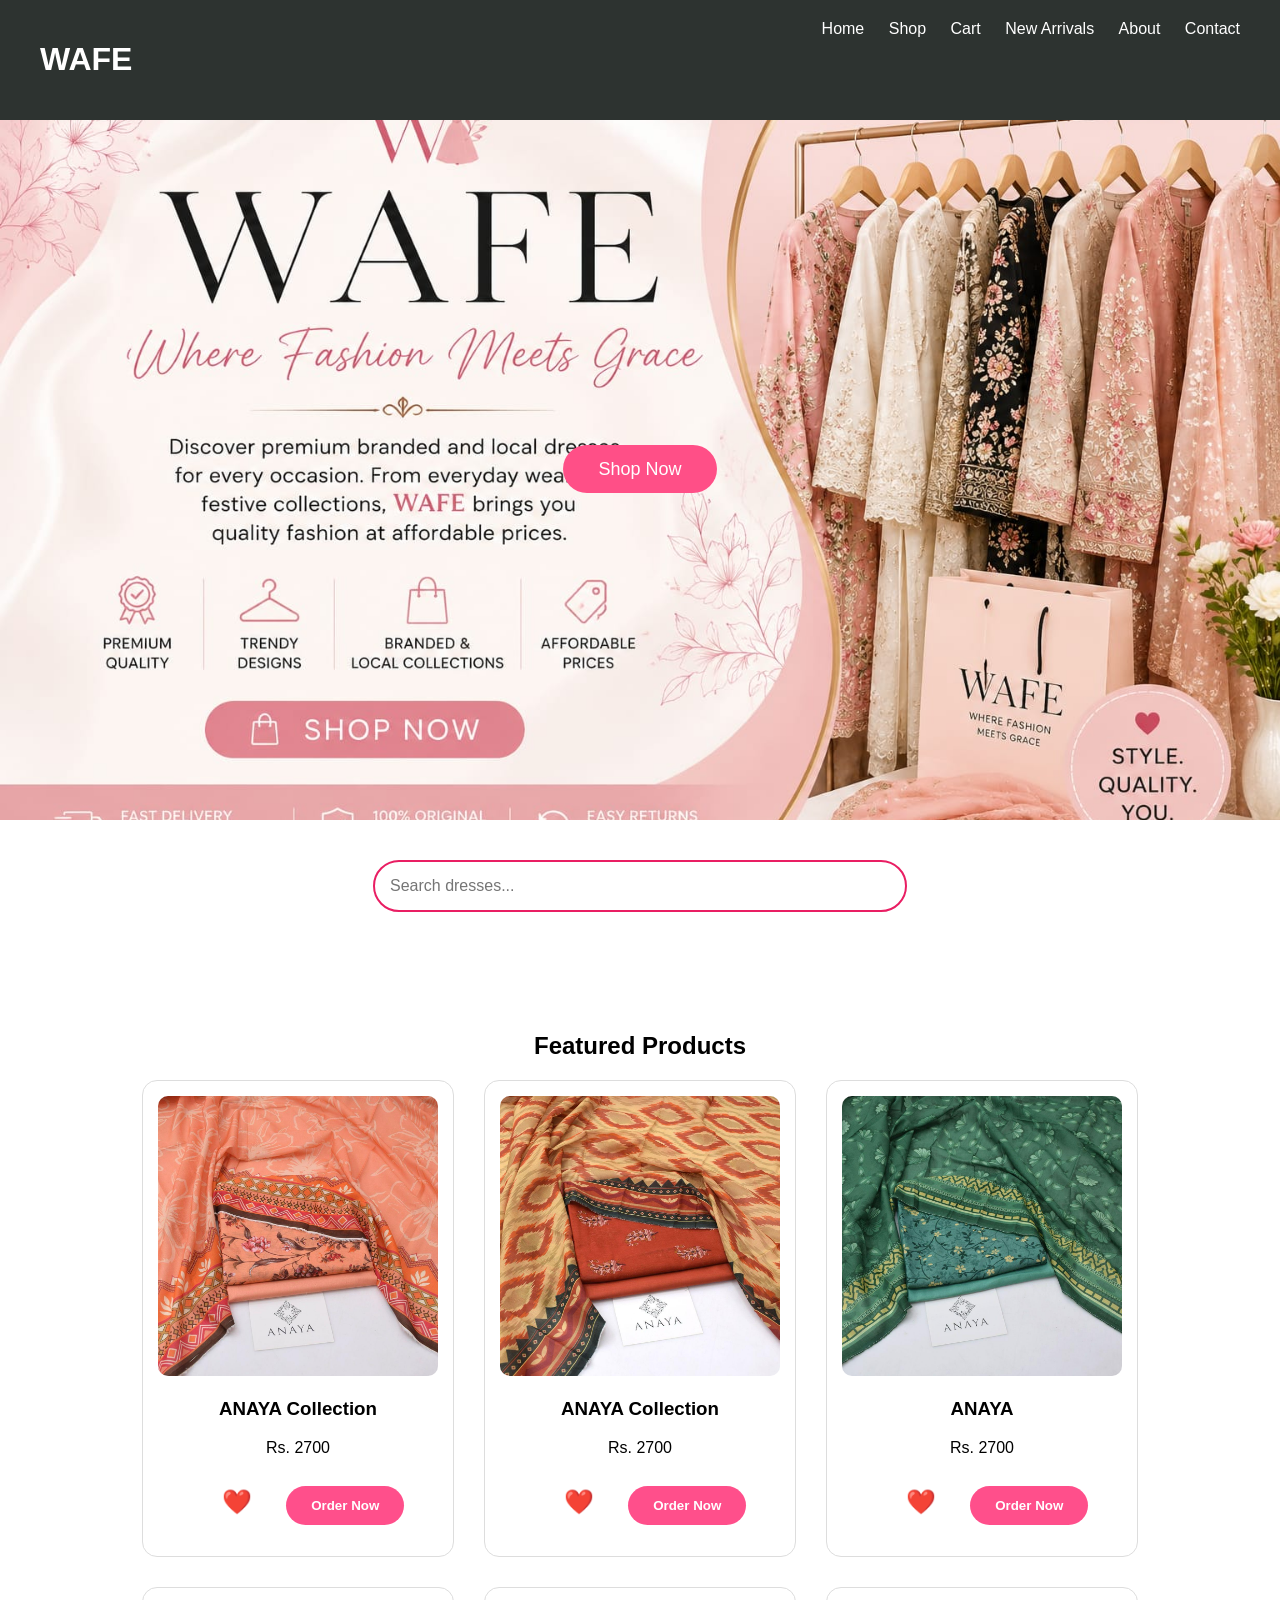
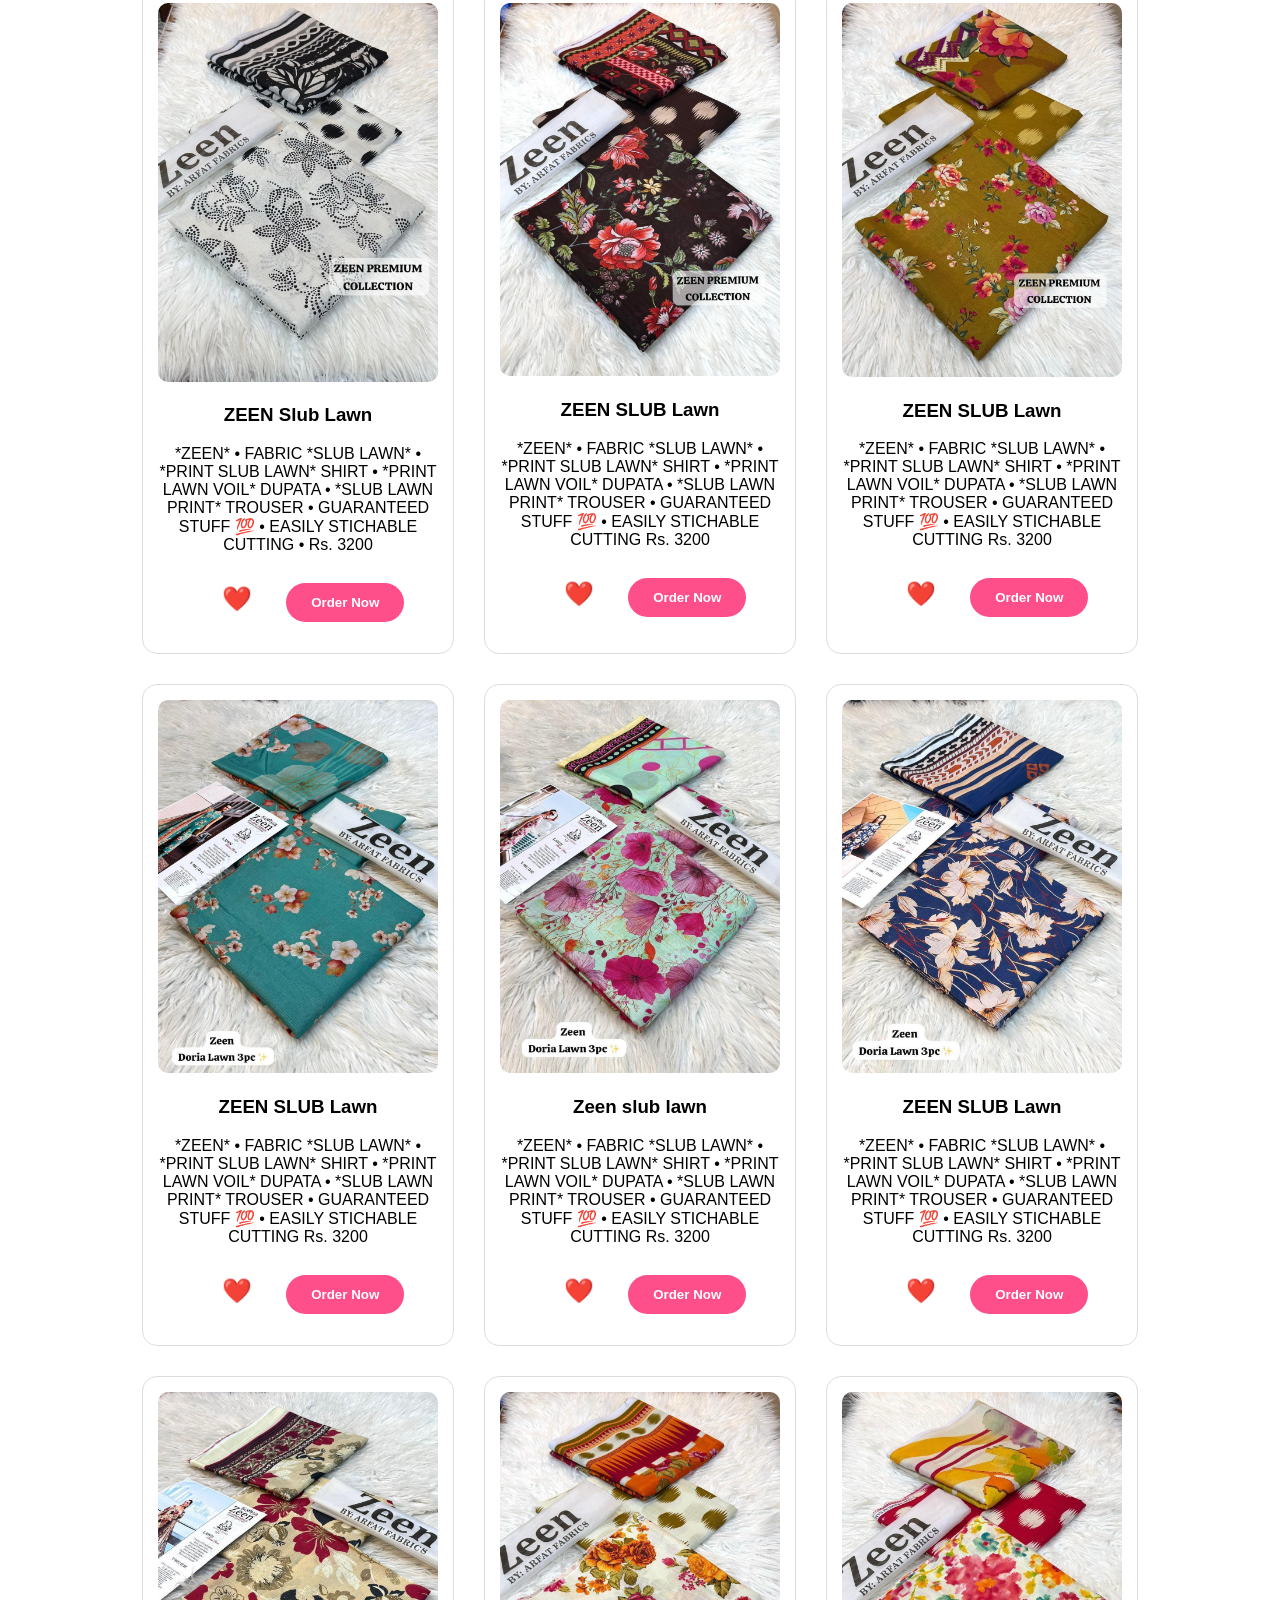
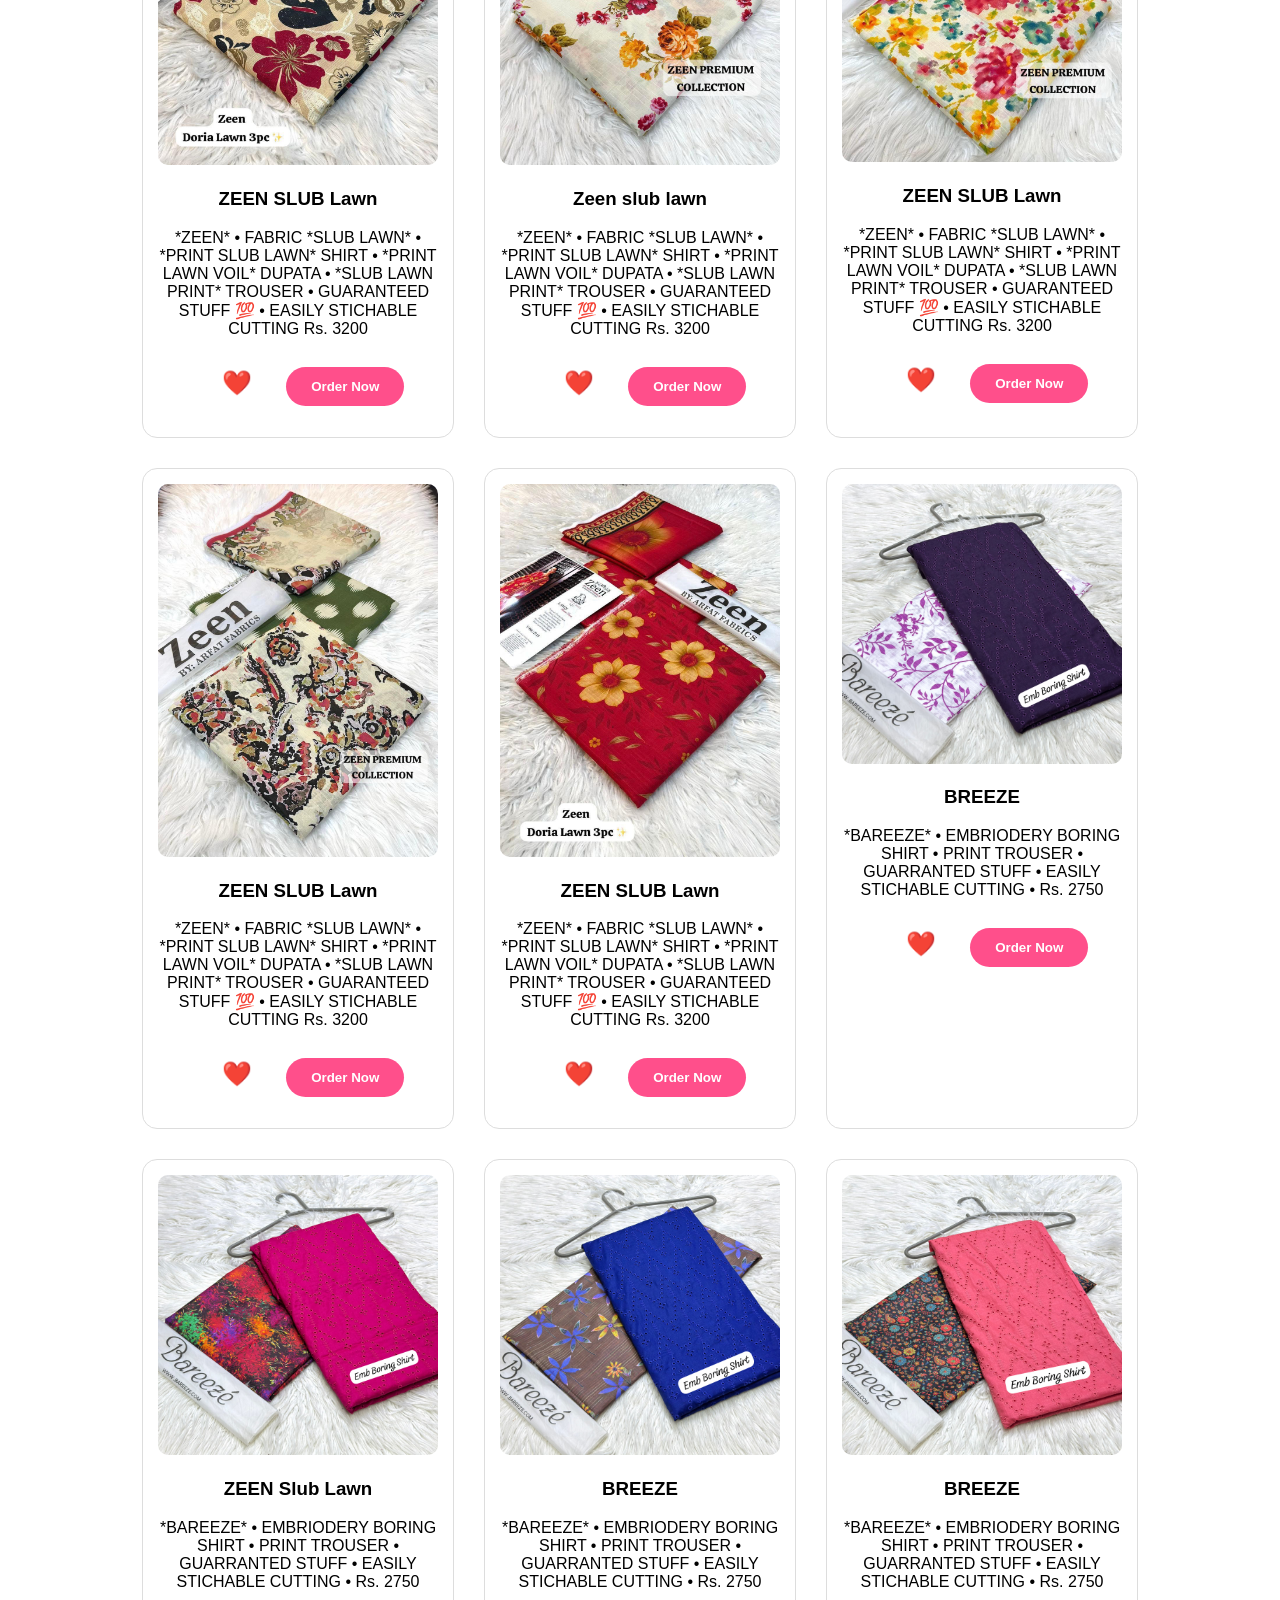
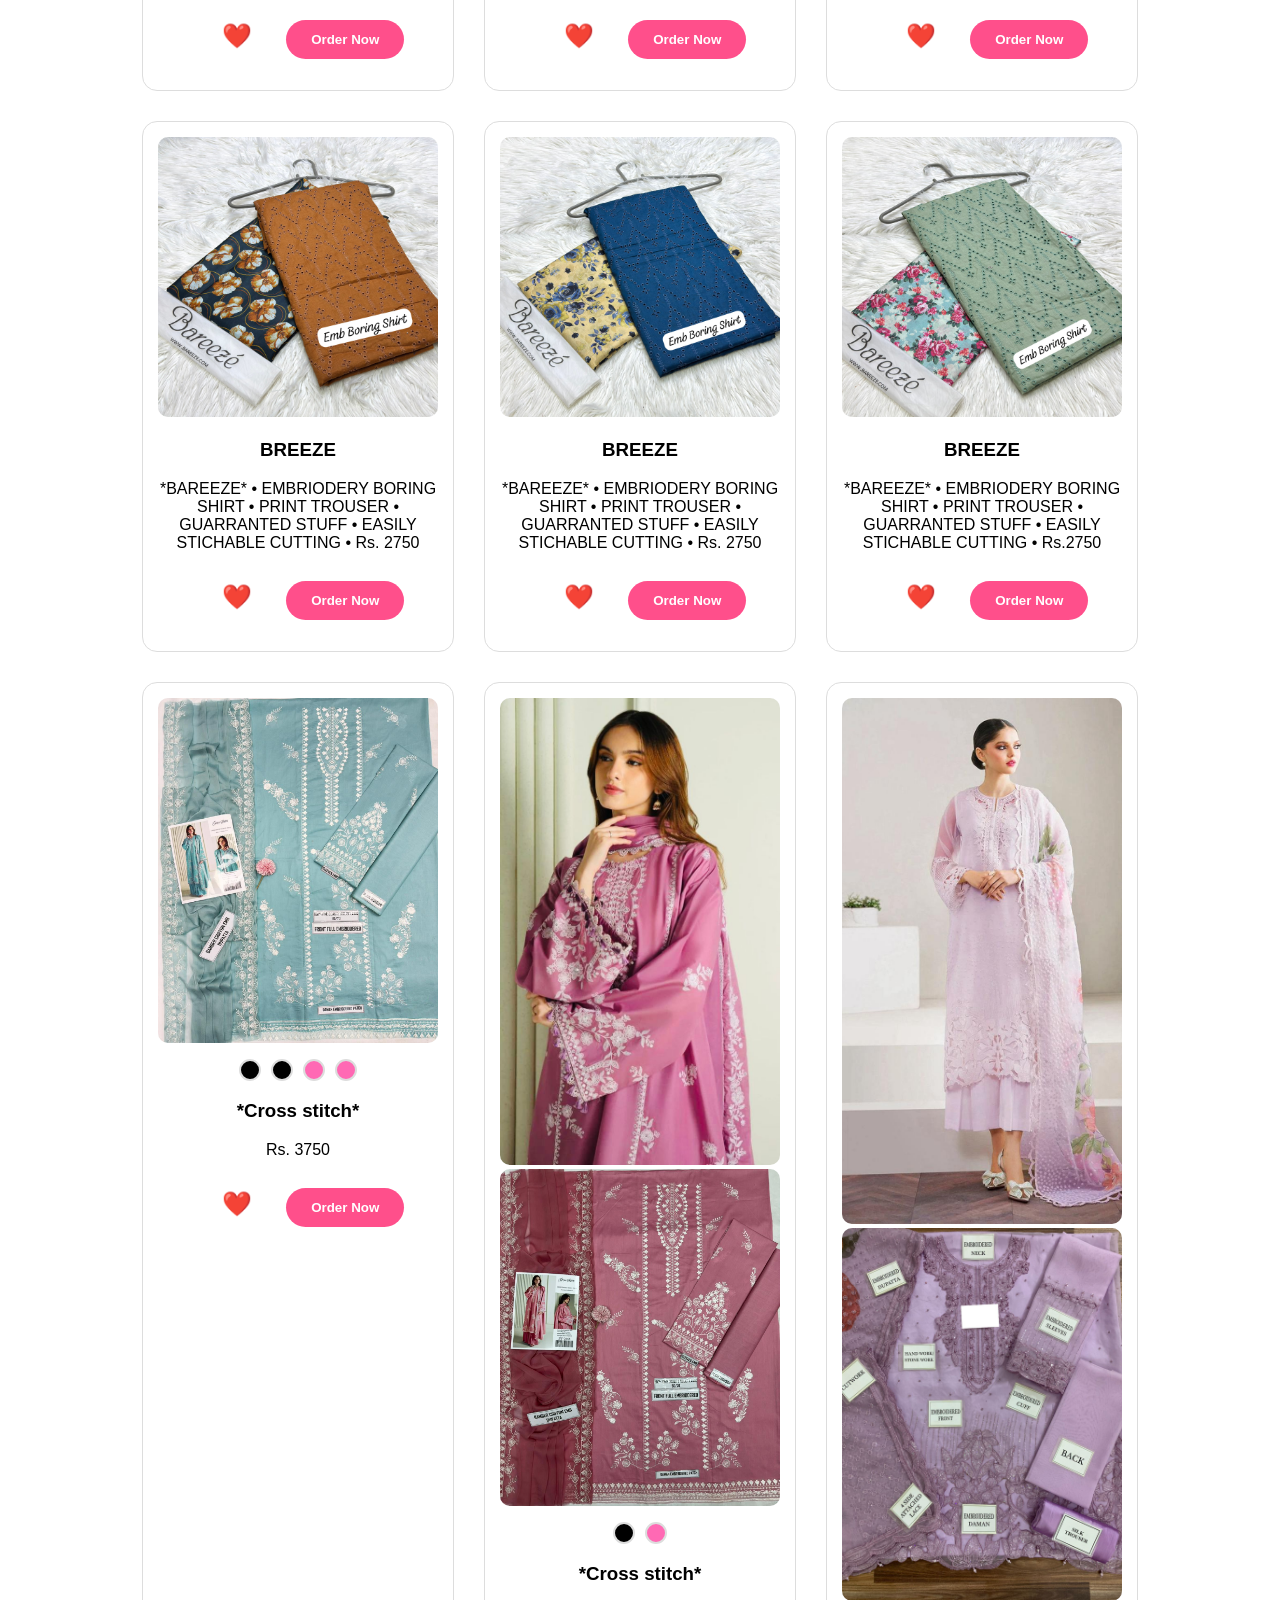
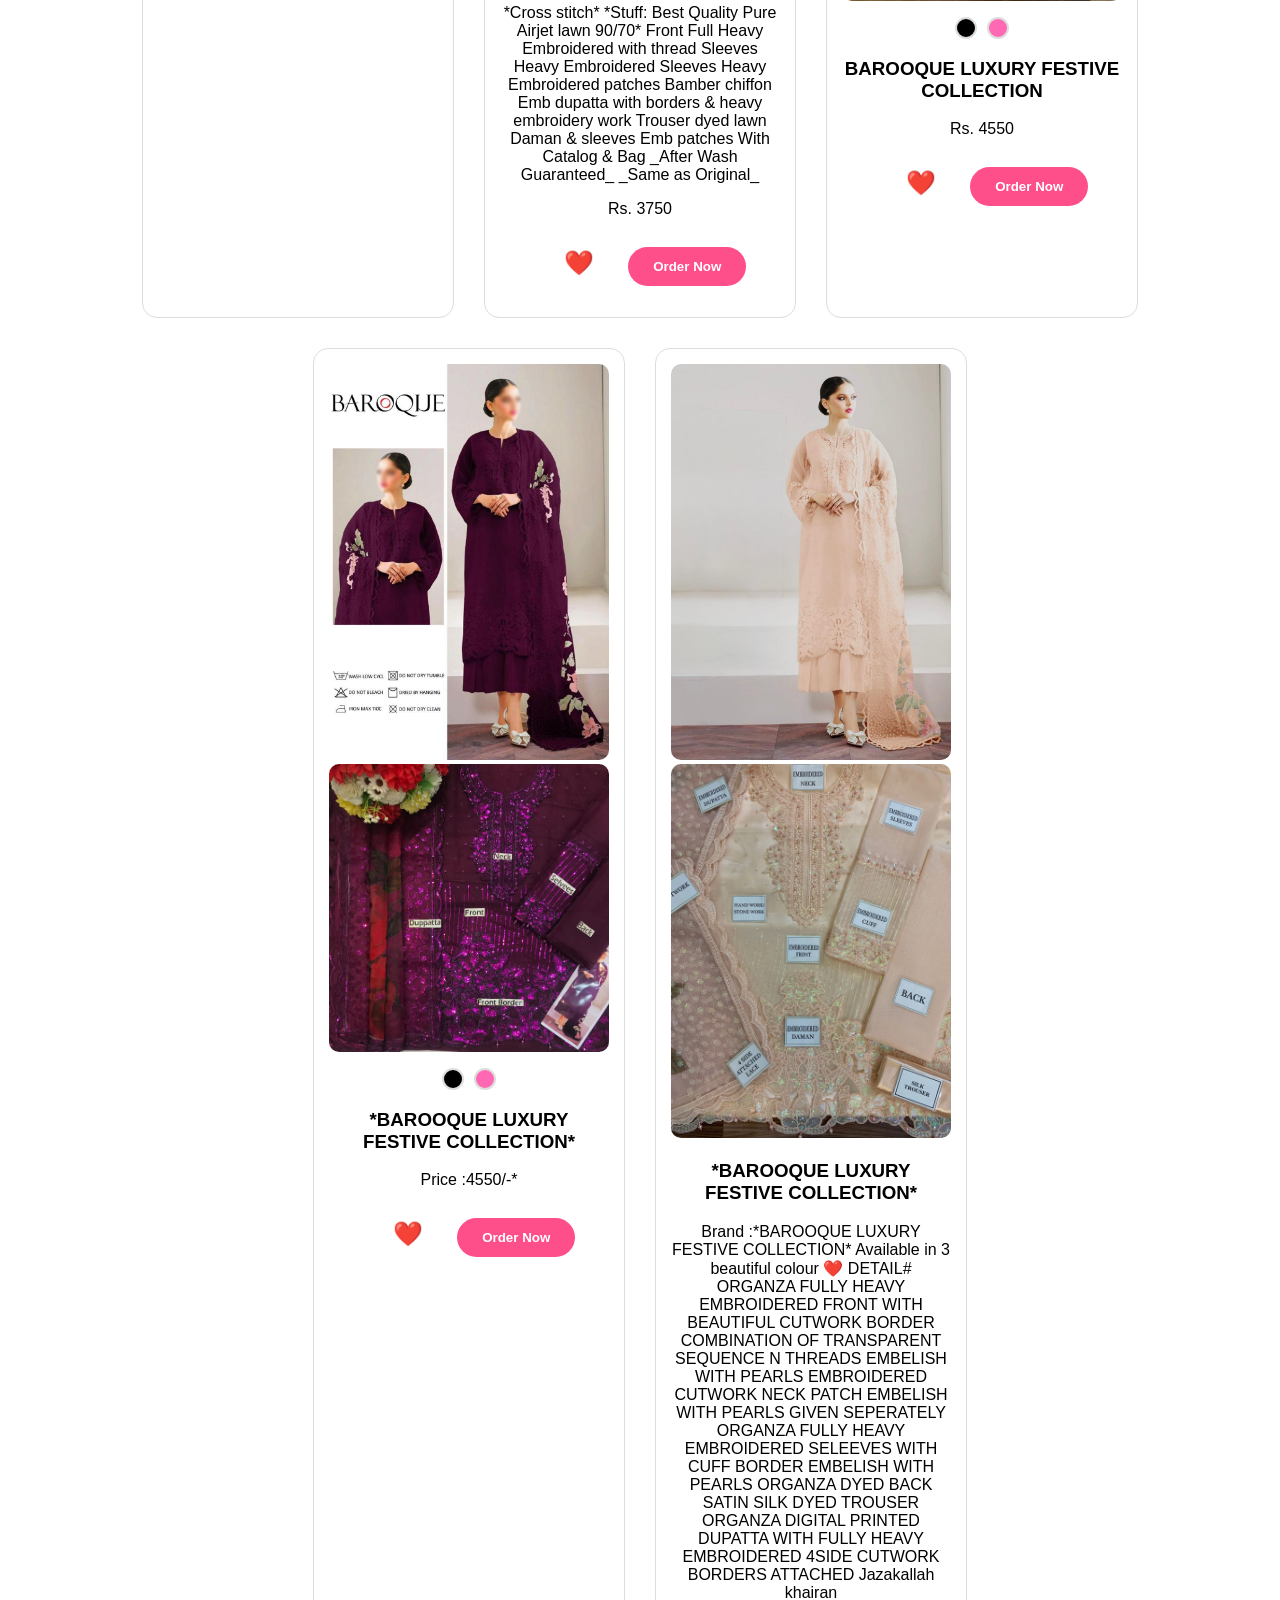
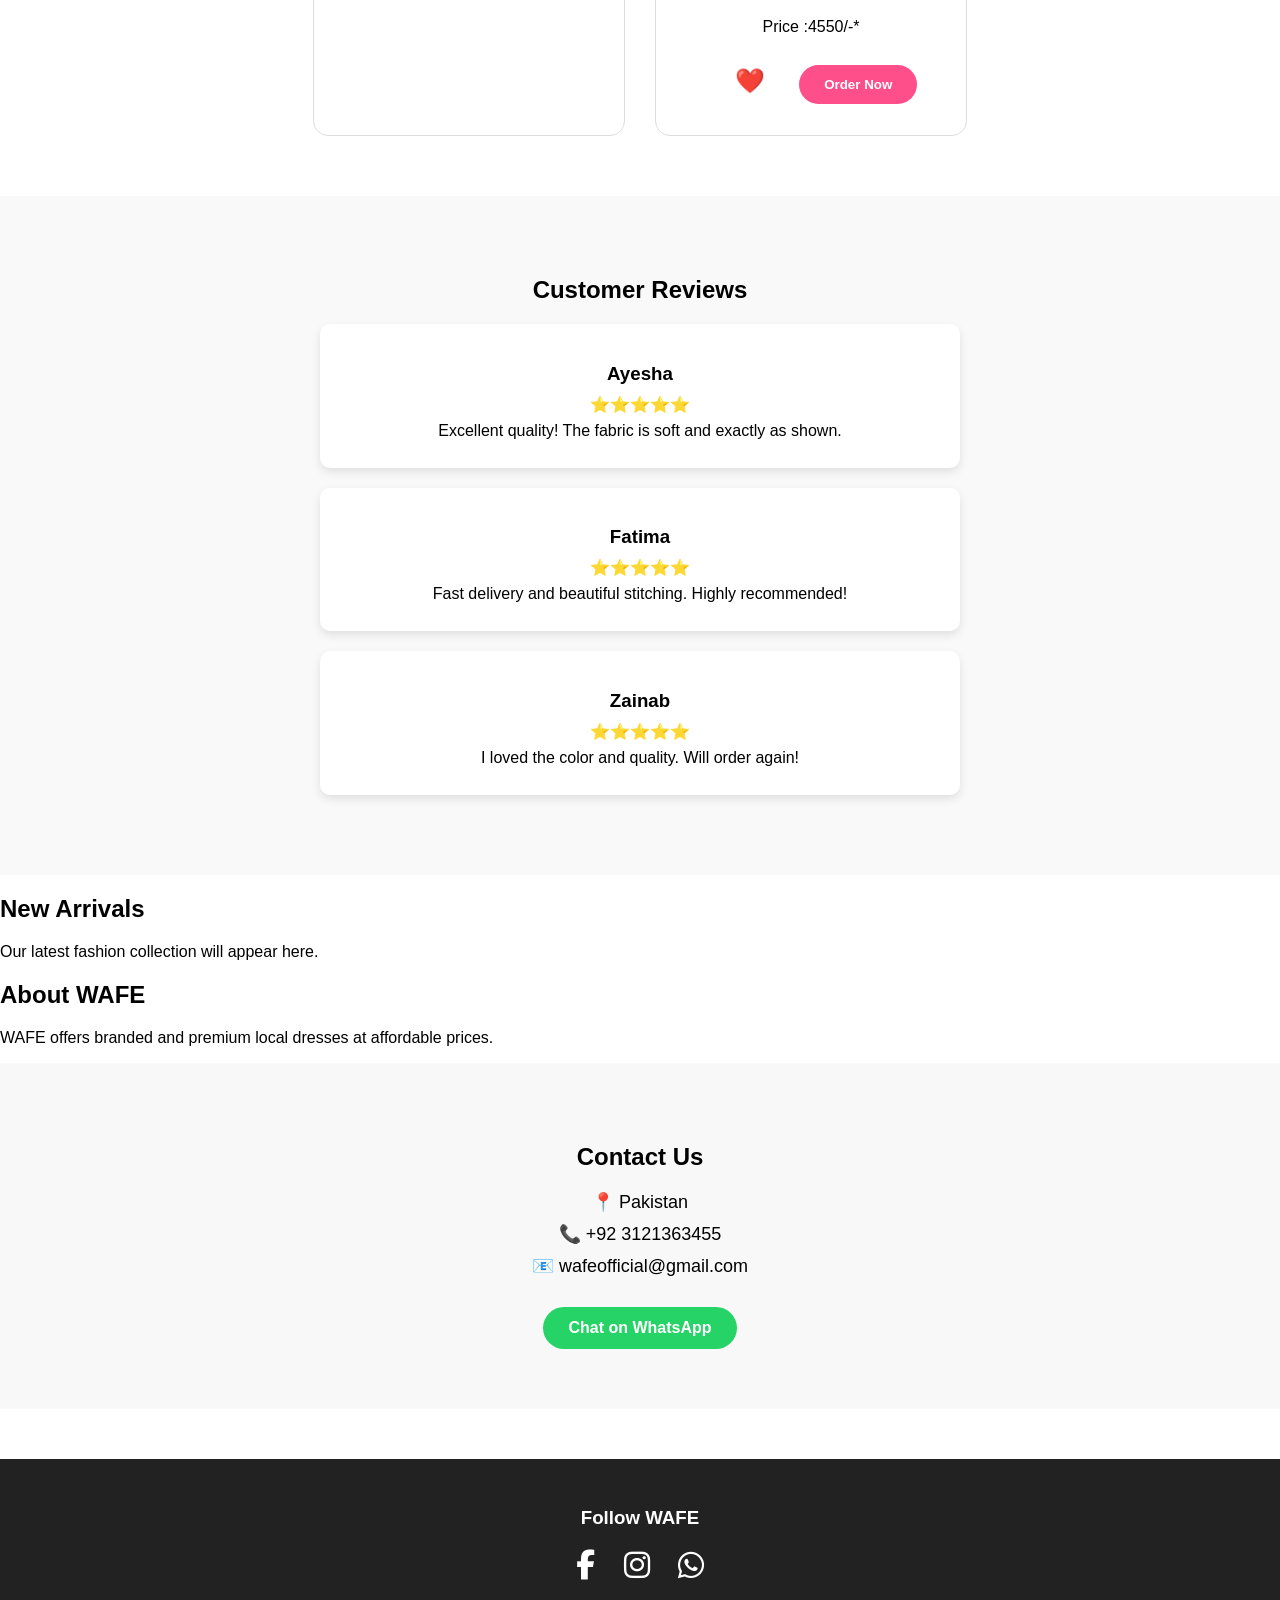
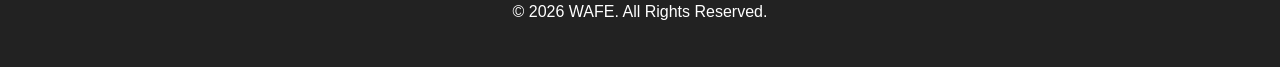
==== index.html @ 0a52fefa "Modify product image and color dot interactions Updated image sources and onclick handlers for color" ====
<!DOCTYPE html>
<html lang="en">
<head>
    <!-- Google tag (gtag.js) -->
<script async src="https://www.googletagmanager.com/gtag/js?id=G-D6S4RSEM3T"></script>
<script>
  window.dataLayer = window.dataLayer || [];
  function gtag(){dataLayer.push(arguments);}
  gtag('js', new Date());

  gtag('config', 'G-D6S4RSEM3T');
</script>
    <title>WAFE | Women's Fashion & Clothing Store in Pakistan</title>

<meta name="description" content="Shop premium women's clothing at WAFE. Stylish lawn suits, casual wear, festive dresses, and new arrivals with affordable prices in Pakistan.">

<meta name="keywords" content="WAFE, women's clothing, lawn suits, Pakistani dresses, online clothing store, fashion Pakistan, ladies dresses">

<meta name="author" content="WAFE">

<meta name="robots" content="index, follow">
<link rel="icon" type="image/png" href="Favicon.jpeg">
    <link rel="stylesheet" href="style.css">
    <link rel="stylesheet" href="https://cdnjs.cloudflare.com/ajax/libs/font-awesome/6.5.2/css/all.min.css">
    
</head>

<body>

<header>
    <h1>WAFE</h1>

    <nav>
        <a href="#home">Home</a>
        <a href="shop.html">Shop</a>
        <a href="cart.html">Cart</a>
        <a href="#new-arrivals">New Arrivals</a>
        <a href="#about">About</a>
        <a href="#contact">Contact</a>
    </nav>
</header>
<section class="hero">
    <div class="hero-content">
        <a href="#products" class="hero-btn">Shop Now</a>
    </div>
</section>

<section class="search-section">
    <input type="text" id="searchInput" placeholder="Search dresses..." onkeyup="searchProducts()">
</section>
<section  id="shop" class="products">

<h2>Featured Products</h2>

<div class="product-container">

<div class="product">
<img src="images/products/WhatsApp Image 2026-07-27 at 10.14.23 AM (1).jpeg" alt="Dress 1">
<h3>ANAYA Collection</h3>
<p>Rs. 2700</p>
<button class="wishlist-btn" onclick="addToWishlist('ZEEN SLUB Lawn')">
    ❤️
</button>
<button class="order-btn" onclick="addToCart('ANAYA VOL',2700)">
    Order Now
</button>
</div>

<div class="product">
<img src="images/products/WhatsApp Image 2026-07-27 at 10.14.39 AM.jpeg" alt="Dress 2">
<h3>ANAYA Collection</h3>
<p>Rs. 2700</p>
<button class="wishlist-btn" onclick="addToWishlist('ZEEN SLUB Lawn')">
    ❤️
</button>
<button class="order-btn" onclick="addToCart('ANAYA VOL',2700)">
    Order Now
</button>
</div>

<div class="product">
<img src="images/products/WhatsApp Image 2026-07-27 at 10.14.25 AM.jpeg" alt="Dress 3">
<h3>ANAYA</h3>
<p>Rs. 2700</p>
<button class="wishlist-btn" onclick="addToWishlist('ZEEN SLUB Lawn')">
    ❤️
</button>
<button class="order-btn" onclick="addToCart('ANAYA VOL',2700)">
    Order Now
</button>
</div>

<div class="product">
<img src="images/products/product4.jpeg" alt="Dress 4">
<h3>ZEEN Slub Lawn</h3>
<p>
    *ZEEN*

• FABRIC *SLUB LAWN*
• *⁠PRINT SLUB LAWN* SHIRT
• *⁠PRINT LAWN VOIL* DUPATA
• *⁠SLUB LAWN PRINT* TROUSER
• ⁠GUARANTEED STUFF 💯
• ⁠EASILY STICHABLE CUTTING
• ⁠Rs. 3200</p>
<button class="wishlist-btn" onclick="addToWishlist('ZEEN SLUB Lawn')">
    ❤️
</button>
<button class="order-btn" onclick="addToCart('ZEEN SLUB Lawn',3200)">
    Order Now
</button>
</div>

<div class="product">
<img src="images/products/product5.jpeg" alt="Dress 5">
<h3>ZEEN SLUB Lawn</h3>
<p>*ZEEN*

• FABRIC *SLUB LAWN*
• *⁠PRINT SLUB LAWN* SHIRT
• *⁠PRINT LAWN VOIL* DUPATA
• *⁠SLUB LAWN PRINT* TROUSER
• ⁠GUARANTEED STUFF 💯
• ⁠EASILY STICHABLE CUTTING
    Rs. 3200</p>
    <button class="wishlist-btn" onclick="addToWishlist('ZEEN SLUB Lawn')">
    ❤️
</button>
    <button class="order-btn" onclick="addToCart('ZEEN SLUB Lawn',3200)">
    Order Now
</button>
    </div>

<div class="product">
<img src="images/products/product6.jpeg" alt="Dress 6">
<h3>ZEEN SLUB Lawn</h3>
<p>*ZEEN*

• FABRIC *SLUB LAWN*
• *⁠PRINT SLUB LAWN* SHIRT
• *⁠PRINT LAWN VOIL* DUPATA
• *⁠SLUB LAWN PRINT* TROUSER
• ⁠GUARANTEED STUFF 💯
• ⁠EASILY STICHABLE CUTTING
    Rs. 3200</p>
    <button class="wishlist-btn" onclick="addToWishlist('ZEEN SLUB Lawn')">
    ❤️
</button>
    <button class="order-btn" onclick="addToCart('ZEEN SLUB Lawn',3200)">
    Order Now
</button>
    </div>

<div class="product">
<img src="images/products/product7.jpeg" alt="Dress 7">
<h3>ZEEN SLUB Lawn</h3>
<p>*ZEEN*

• FABRIC *SLUB LAWN*
• *⁠PRINT SLUB LAWN* SHIRT
• *⁠PRINT LAWN VOIL* DUPATA
• *⁠SLUB LAWN PRINT* TROUSER
• ⁠GUARANTEED STUFF 💯
• ⁠EASILY STICHABLE CUTTING
    Rs. 3200</p>
    <button class="wishlist-btn" onclick="addToWishlist('ZEEN SLUB Lawn')">
    ❤️
</button>
    <button class="order-btn" onclick="addToCart('ZEEN SLUB Lawn',3200)">
    Order Now
</button>
    </div>

<div class="product">
<img src="images/products/product8.jpeg" alt="Dress 8">
<h3>Zeen slub lawn</h3>
<p>*ZEEN*

• FABRIC *SLUB LAWN*
• *⁠PRINT SLUB LAWN* SHIRT
• *⁠PRINT LAWN VOIL* DUPATA
• *⁠SLUB LAWN PRINT* TROUSER
• ⁠GUARANTEED STUFF 💯
• ⁠EASILY STICHABLE CUTTING
    Rs. 3200</p>
    <button class="wishlist-btn" onclick="addToWishlist('ZEEN SLUB Lawn')">
    ❤️
</button>
    <button class="order-btn" onclick="addToCart('ZEEN SLUB Lawn',3200)">
    Order Now
</button>
    </div>

<div class="product">
<img src="images/products/product9.jpeg" alt="Dress 9">
<h3>ZEEN SLUB Lawn</h3>
<p>*ZEEN*

• FABRIC *SLUB LAWN*
• *⁠PRINT SLUB LAWN* SHIRT
• *⁠PRINT LAWN VOIL* DUPATA
• *⁠SLUB LAWN PRINT* TROUSER
• ⁠GUARANTEED STUFF 💯
• ⁠EASILY STICHABLE CUTTING
    Rs. 3200</p>
    <button class="wishlist-btn" onclick="addToWishlist('ZEEN SLUB Lawn')">
    ❤️
</button>
    <button class="order-btn" onclick="addToCart('ZEEN SLUB Lawn',3200)">
    Order Now
</button>
    </div>

<div class="product">
<img src="images/products/product10.jpeg" alt="Dress 10">
<h3>ZEEN SLUB Lawn</h3>
<p>*ZEEN*

• FABRIC *SLUB LAWN*
• *⁠PRINT SLUB LAWN* SHIRT
• *⁠PRINT LAWN VOIL* DUPATA
• *⁠SLUB LAWN PRINT* TROUSER
• ⁠GUARANTEED STUFF 💯
• ⁠EASILY STICHABLE CUTTING
    Rs. 3200</p>
    <button class="wishlist-btn" onclick="addToWishlist('ZEEN SLUB Lawn')">
    ❤️
</button>
    <button class="order-btn" onclick="addToCart('ZEEN SLUB Lawn',3200)">
    Order Now
</button>
    </div>

<div class="product">
<img src="images/products/product11.jpeg" alt="Dress 11">
<h3>Zeen slub lawn</h3>
<p>*ZEEN*

• FABRIC *SLUB LAWN*
• *⁠PRINT SLUB LAWN* SHIRT
• *⁠PRINT LAWN VOIL* DUPATA
• *⁠SLUB LAWN PRINT* TROUSER
• ⁠GUARANTEED STUFF 💯
• ⁠EASILY STICHABLE CUTTING
    Rs. 3200</p>
    <button class="wishlist-btn" onclick="addToWishlist('ZEEN SLUB Lawn')">
    ❤️
</button>
    <button class="order-btn" onclick="addToCart('ZEEN SLUB Lawn',3200)">
    Order Now
</button>
    </div>

<div class="product">
<img src="images/products/product12.jpeg" alt="Dress 12">
<h3>ZEEN SLUB Lawn</h3>
<p>*ZEEN*

• FABRIC *SLUB LAWN*
• *⁠PRINT SLUB LAWN* SHIRT
• *⁠PRINT LAWN VOIL* DUPATA
• *⁠SLUB LAWN PRINT* TROUSER
• ⁠GUARANTEED STUFF 💯
• ⁠EASILY STICHABLE CUTTING
    Rs. 3200</p>
    <button class="wishlist-btn" onclick="addToWishlist('ZEEN SLUB Lawn')">
    ❤️
</button>
    <button class="order-btn" onclick="addToCart('ZEEN SLUB Lawn',3200)">
    Order Now
</button>
    </div>

<div class="product">
<img src="images/products/product15.jpeg" alt="Dress 13">
<h3>ZEEN SLUB Lawn</h3>
<p>*ZEEN*

• FABRIC *SLUB LAWN*
• *⁠PRINT SLUB LAWN* SHIRT
• *⁠PRINT LAWN VOIL* DUPATA
• *⁠SLUB LAWN PRINT* TROUSER
• ⁠GUARANTEED STUFF 💯
• ⁠EASILY STICHABLE CUTTING
    Rs. 3200</p>
    <button class="wishlist-btn" onclick="addToWishlist('ZEEN SLUB Lawn')">
    ❤️
</button>
<button class="order-btn" onclick="addToCart('ZEEN SLUB Lawn',3200)">
    Order Now
</button>
    </div>

<div class="product">
<img src="images/products/product14.jpeg" alt="Dress 14">
<h3>ZEEN SLUB Lawn</h3>
<p>*ZEEN*

• FABRIC *SLUB LAWN*
• *⁠PRINT SLUB LAWN* SHIRT
• *⁠PRINT LAWN VOIL* DUPATA
• *⁠SLUB LAWN PRINT* TROUSER
• ⁠GUARANTEED STUFF 💯
• ⁠EASILY STICHABLE CUTTING
    Rs. 3200</p>
    <button class="wishlist-btn" onclick="addToWishlist('ZEEN SLUB Lawn')">
    ❤️
</button>
     <button class="order-btn" onclick="addToCart('ZEEN SLUB Lawn',3200)">
    Order Now
</button>
</div>
    <div class="product">
<img src="images/products/product16.jpeg" alt="Dress 17">
<h3>BREEZE</h3>
<p>
   *BAREEZE*

• EMBRIODERY BORING SHIRT
• ⁠PRINT TROUSER
• ⁠GUARRANTED STUFF
• ⁠EASILY STICHABLE CUTTING
• ⁠Rs. 2750</p>
<button class="wishlist-btn" onclick="addToWishlist('BREEZE')">
    ❤️
</button>
<button class="order-btn" onclick="addToCart('BREEZE',2750)">
    Order Now
</button>
</div>
    <div class="product">
<img src="images/products/product17.jpeg" alt="Dress 18">
<h3>ZEEN Slub Lawn</h3>
<p>
   *BAREEZE*

• EMBRIODERY BORING SHIRT
• ⁠PRINT TROUSER
• ⁠GUARRANTED STUFF
• ⁠EASILY STICHABLE CUTTING
• ⁠Rs. 2750</p>
<button class="wishlist-btn" onclick="addToWishlist('BREEZE')">
    ❤️
</button>
<button class="order-btn" onclick="addToCart('BREEZE',2750)">
    Order Now
</button>
</div>
    <div class="product">
<img src="images/products/product19.jpeg" alt="Dress 19">
<h3>BREEZE</h3>
<p>
    *BAREEZE*

• EMBRIODERY BORING SHIRT
• ⁠PRINT TROUSER
• ⁠GUARRANTED STUFF
• ⁠EASILY STICHABLE CUTTING
• ⁠Rs. 2750</p>
<button class="wishlist-btn" onclick="addToWishlist('BREEZE')">
    ❤️
</button>
<button class="order-btn" onclick="addToCart('BREEZE',2750)">
    Order Now
</button>
</div>
    <div class="product">
<img src="images/products/product20.jpeg" alt="Dress 20">
<h3>BREEZE</h3>
<p>
   *BAREEZE*

• EMBRIODERY BORING SHIRT
• ⁠PRINT TROUSER
• ⁠GUARRANTED STUFF
• ⁠EASILY STICHABLE CUTTING
• ⁠Rs. 2750</p>
<button class="wishlist-btn" onclick="addToWishlist('BREEZE')">
    ❤️
</button>
<button class="order-btn" onclick="addToCart('BREEZE',2750)">
    Order Now
</button>
</div>
    <div class="product">
<img src="images/products/product21.jpeg" alt="Dress 21">
<h3>BREEZE</h3>
<p>
    *BAREEZE*

• EMBRIODERY BORING SHIRT
• ⁠PRINT TROUSER
• ⁠GUARRANTED STUFF
• ⁠EASILY STICHABLE CUTTING
• ⁠Rs. 2750</p>
<button class="wishlist-btn" onclick="addToWishlist('BREEZE')">
    ❤️
</button>
<button class="order-btn" onclick="addToCart('BREEZE',2750)">
    Order Now
</button>
</div>
    <div class="product">
<img src="images/products/product22.jpeg" alt="Dress 22">
<h3>BREEZE</h3>
<p>
     *BAREEZE*

• EMBRIODERY BORING SHIRT
• ⁠PRINT TROUSER
• ⁠GUARRANTED STUFF
• ⁠EASILY STICHABLE CUTTING
• ⁠Rs. 2750</p>
<button class="wishlist-btn" onclick="addToWishlist('BREEZE')">
    ❤️
</button>
<button class="order-btn" onclick="addToCart('BREEZE',2750)">
    Order Now
</button>
</div>
    <div class="product">
<img src="images/products/product23.jpeg" alt="Dress 23">
<h3>BREEZE</h3>
<p>
    *BAREEZE*

• EMBRIODERY BORING SHIRT
• ⁠PRINT TROUSER
• ⁠GUARRANTED STUFF
• ⁠EASILY STICHABLE CUTTING
• ⁠Rs.2750 </p>
<button class="wishlist-btn" onclick="addToWishlist('BREZZE')">
    ❤️
</button>
<button class="order-btn" onclick="addToCart('BREEZE',2750)">
    Order Now
</button>
</div>
 <div class="product">
<img id="dress24" src="images/product24.jpeg" alt="Dress 24">
     <div class="color-dots">
    <span class="dot black" onclick="changeImage('dress24','images/product24part.jpeg')"></span>
    <span class="dot black" onclick="changeImage('dress24','images/product24.jpeg')"></span>
    <span class="dot pink" onclick="changeImage('dress24','images/product25part.jpeg')"></span>
    <span class="dot pink" onclick="changeImage('dress24','images/product25.jpeg')"></span>

</div>
<h3> *Cross stitch*</h3>
<p>Rs. 3750</p>
<button class="wishlist-btn" onclick="addToWishlist(' *Cross stitch*')">
    ❤️
</button>
<button class="order-btn" onclick="addToCart(' *Cross stitch*',3750)">
    Order Now
</button>
</div>
    <div class="product">
<img src="images/product25.jpeg" alt="Dress 25">
        <img src="images/product25part.jpeg" alt="Dress 25">
         <div class="color-dots">
    <span class="dot black" onclick="changeImage('dress25','images/product2r.jpeg')"></span>
    <span class="dot pink" onclick="changeImage('dress25','images/product25part.jpeg')"></span>
</div>
<h3> *Cross stitch*</h3>
        <p> *Cross stitch*
*Stuff: Best Quality Pure Airjet lawn 90/70*

Front Full Heavy Embroidered with thread
Sleeves Heavy Embroidered
 Sleeves Heavy Embroidered patches
Bamber chiffon Emb dupatta with borders & heavy embroidery work
Trouser dyed lawn
Daman & sleeves Emb patches
With Catalog & Bag

 _After Wash Guaranteed_
_Same as Original_
<p>Rs. 3750</p>
<button class="wishlist-btn" onclick="addToWishlist(' *Cross stitch*')">
    ❤️
</button>
<button class="order-btn" onclick="addToCart(' *Cross stitch*',3750)">
    Order Now
</button>
</div>
    <div class="product">
<img src="images/product26.jpeg" alt="Dress 26">
        <img src="images/product26part.jpeg" alt="Dress 26">
         <div class="color-dots">
    <span class="dot black" onclick="changeImage('dress1','images/product26.jpeg')"></span>
    <span class="dot pink" onclick="changeImage('dress1','images/product26part.jpeg')"></span>
</div>
<h3>BAROOQUE LUXURY FESTIVE COLLECTION</h3>
<p>Rs. 4550</p>
<button class="wishlist-btn" onclick="addToWishlist('BAROOQUE LUXURY FESTIVE COLLECTION')">
    ❤️
</button>
<button class="order-btn" onclick="addToCart('BAROOQUE LUXURY FESTIVE COLLECTION',4550)">
    Order Now
</button>
</div>
    <div class="product">
<img src="images/product27.jpeg" alt="Dress 27">
        <img src="images/product27part.jpeg" alt="Dress 27">
         <div class="color-dots">
    <span class="dot black" onclick="changeImage('dress28','images/product28.jpeg')"></span>
    <span class="dot pink" onclick="changeImage('dress28','images/product28part.jpeg')"></span>
</div>
<h3>*BAROOQUE LUXURY FESTIVE COLLECTION*</h3>
<p>Price :4550/-*</p>
<button class="wishlist-btn" onclick="addToWishlist('BAROOQUE LUXURY FESTIVE COLLECTION')">
    ❤️
</button>
<button class="order-btn" onclick="addToCart('BAROOQUE LUXURY FESTIVE COLLECTION',4550)">
    Order Now
</button>
</div>
    <div class="product">
<img src="images/product28.jpeg" alt="Dress 28">
        <img src="images/product28part.jpeg" alt="Dress 28">
<h3>*BAROOQUE LUXURY FESTIVE COLLECTION*</h3>
        <p> Brand :*BAROOQUE LUXURY FESTIVE COLLECTION*

Available in 3 beautiful colour ❤️

DETAIL# 

ORGANZA FULLY HEAVY EMBROIDERED FRONT WITH BEAUTIFUL CUTWORK BORDER COMBINATION OF TRANSPARENT SEQUENCE N THREADS EMBELISH WITH PEARLS 

EMBROIDERED CUTWORK NECK PATCH EMBELISH WITH PEARLS GIVEN SEPERATELY 

ORGANZA FULLY HEAVY EMBROIDERED SELEEVES WITH CUFF BORDER EMBELISH WITH PEARLS 

ORGANZA DYED BACK 

SATIN SILK DYED TROUSER 

ORGANZA DIGITAL PRINTED DUPATTA WITH FULLY HEAVY EMBROIDERED 4SIDE CUTWORK BORDERS ATTACHED 
Jazakallah khairan</p>
<p>Price :4550/-*</p>
<button class="wishlist-btn" onclick="addToWishlist('BAROOQUE LUXURY FESTIVE COLLECTION')">
    ❤️
</button>
<button class="order-btn" onclick="addToCart('BAROOQUE LUXURY FESTIVE COLLECTION',4550)">
    Order Now
</button>
</div>
    

</section>
<section class="reviews">
    <h2>Customer Reviews</h2>

    <div class="review-card">
        <h3>Ayesha</h3>
        <p>⭐⭐⭐⭐⭐</p>
        <p>Excellent quality! The fabric is soft and exactly as shown.</p>
    </div>

    <div class="review-card">
        <h3>Fatima</h3>
        <p>⭐⭐⭐⭐⭐</p>
        <p>Fast delivery and beautiful stitching. Highly recommended!</p>
    </div>

    <div class="review-card">
        <h3>Zainab</h3>
        <p>⭐⭐⭐⭐⭐</p>
        <p>I loved the color and quality. Will order again!</p>
    </div>
</section>

<section id="new-arrivals">
    <h2>New Arrivals</h2>
    <p>Our latest fashion collection will appear here.</p>
</section>

<section id="about">
    <h2>About WAFE</h2>
    <p>WAFE offers branded and premium local dresses at affordable prices.</p>
</section>
<section class="contact">
    <h2>Contact Us</h2>

    <p>📍 Pakistan</p>
    <p>📞 +92 3121363455</p>
    <p>📧 wafeofficial@gmail.com</p>

    <a href="https://wa.me/923121363455" class="contact-btn">
        Chat on WhatsApp
    </a>
</section>

<script src="script.js"></script>
<footer>
    <h3>Follow WAFE</h3>

    <div class="social-icons">

        <a href="https://www.facebook.com/share/1JSyA9FTMg/" target="_blank">
            <i class="fab fa-facebook-f"></i>
        </a>

        <a href="https://www.instagram.com/waf.e999?utm_source=qr&igsh=MXJ3c2JkZ2lkcG04MQ==" target="_blank">
            <i class="fab fa-instagram"></i>
        </a>

        <a href="https://wa.me/923121363455" target="_blank">
            <i class="fab fa-whatsapp"></i>
        </a>

    </div>

    <p>© 2026 WAFE. All Rights Reserved.</p>
</footer>
</body>
</html>
---- style.css ----
body{
    margin:0;
    font-family:Arial, sans-serif;
}

header{
    background:black;
    color:white;
    padding:20px;
    display:flex;
    justify-content:space-between;
}

nav a{
    color:white;
    margin-left:20px;
    text-decoration:none;
}

.hero{
    background:#f8d7e3;
    text-align:center;
    padding:100px 20px;
}

.hero h2{
    font-size:48px;
}

button{
    background:black;
    color:white;
    padding:15px 30px;
    border:none;
    border-radius:30px;
    cursor:pointer;
}
.products{
padding:60px 20px;
text-align:center;
}

.product-container{
display:flex;
justify-content:center;
gap:30px;
flex-wrap:wrap;
}

.product{
width:280px;
border:1px solid #ddd;
border-radius:15px;
padding:15px;
transition:.3s;
}

.product img{
width:100%;
border-radius:10px;
}

.product:hover{
transform:translateY(-8px);
box-shadow:0 10px 20px rgba(0,0,0,.2);
}

button:hover{
background:#ff4f8b;
cursor:pointer;
}
.order-btn{
    display:inline-block;
    background:#ff4f8b;
    color:white;
    padding:12px 25px;
    border-radius:30px;
    text-decoration:none;
    font-weight:bold;
    transition:0.3s;
}

.order-btn:hover{
    background:black;
    transform:scale(1.05);
}
.btn{
    display:inline-block;
    background:#e91e63;
    color:white;
    text-decoration:none;
    padding:12px 25px;
    border-radius:30px;
    transition:0.3s;
}

.btn:hover{
    background:#000;
    transform:scale(1.05);
}
.search-section{
    text-align:center;
    margin:40px 0;
}

#searchInput{
    width:60%;
    max-width:500px;
    padding:15px;
    border:2px solid #e91e63;
    border-radius:30px;
    font-size:16px;
    outline:none;
}
.product-card{
    height: 700px;
    display: flex;
    flex-direction: column;
    justify-content: space-between;
}
.product-info{
    display:flex;
    flex-direction:column;
    height:100%;
}

.product-info .btn{
    margin-top:auto;
}
.hero{
    background:url("images/banner.jpeg") center/cover no-repeat;
    height:500px;
    display:flex;
    justify-content:center;
    align-items:center;
    text-align:center;
    color:black;
}

.hero-content h1{
    font-size:48px;
    margin-bottom:15px;
}

.hero-content p{
    font-size:22px;
    margin-bottom:25px;
}

.hero-btn{
    background:#ff4f87;
    color:white;
    padding:14px 35px;
    text-decoration:none;
    border-radius:30px;
    font-size:18px;
    transition:0.3s;
}

.hero-btn:hover{
    background:#e63b73;
}
header{
    position: sticky;
    top: 0;
    z-index: 1000;
    background: #2d3330;
    padding: 20px 40px;
}
nav a{
    color: white;
    text-decoration: none;
    margin-left: 20px;
    transition: 0.3s;
}

nav a:hover{
    color: #ff4f87;
}
.product-card{
    transition: 0.3s;
}

.product-card:hover{
    transform: translateY(-10px);
    box-shadow: 0 10px 25px rgba(0,0,0,0.2);
}
.wishlist-btn{
    background:none;
    border:none;
    font-size:24px;
    cursor:pointer;
    margin-bottom:10px;
    transition:0.3s;
}

.wishlist-btn:hover{
    transform:scale(1.2);
}
.reviews{
    padding:60px 20px;
    text-align:center;
    background:#f9f9f9;
}

.review-card{
    max-width:600px;
    margin:20px auto;
    padding:20px;
    background:white;
    border-radius:10px;
    box-shadow:0 4px 10px rgba(0,0,0,0.1);
}

.review-card h3{
    margin-bottom:10px;
}

.review-card p{
    margin:8px 0;
}
footer{
    background:#222;
    color:white;
    text-align:center;
    padding:30px;
    margin-top:50px;
}

.social-icons{
    margin:20px 0;
}

.social-icons a{
    display:inline-block;
    margin:0 12px;
    font-size:30px;
    color:white;
    transition:0.3s;
}

.social-icons a:hover{
    color:#ff4f87;
    transform:scale(1.2);
}

footer p{
    margin-top:20px;
}
.contact{
    text-align:center;
    padding:60px 20px;
    background:#f8f8f8;
}

.contact h2{
    margin-bottom:20px;
}

.contact p{
    margin:10px 0;
    font-size:18px;
}

.contact-btn{
    display:inline-block;
    margin-top:20px;
    padding:12px 25px;
    background:#25D366;
    color:white;
    text-decoration:none;
    border-radius:30px;
    font-weight:bold;
}

.contact-btn:hover{
    opacity:0.9;
}
.color-dots{
    display:flex;
    justify-content:center;
    gap:10px;
    margin:12px 0;
}

.dot{
    width:18px;
    height:18px;
    border-radius:50%;
    cursor:pointer;
    border:2px solid #ddd;
}

.black{background:#000;}
.pink{background:#ff69b4;}
.blue{background:#1e90ff;}
.green{background:#2e8b57;}

.dot:hover{
    transform:scale(1.2);
}
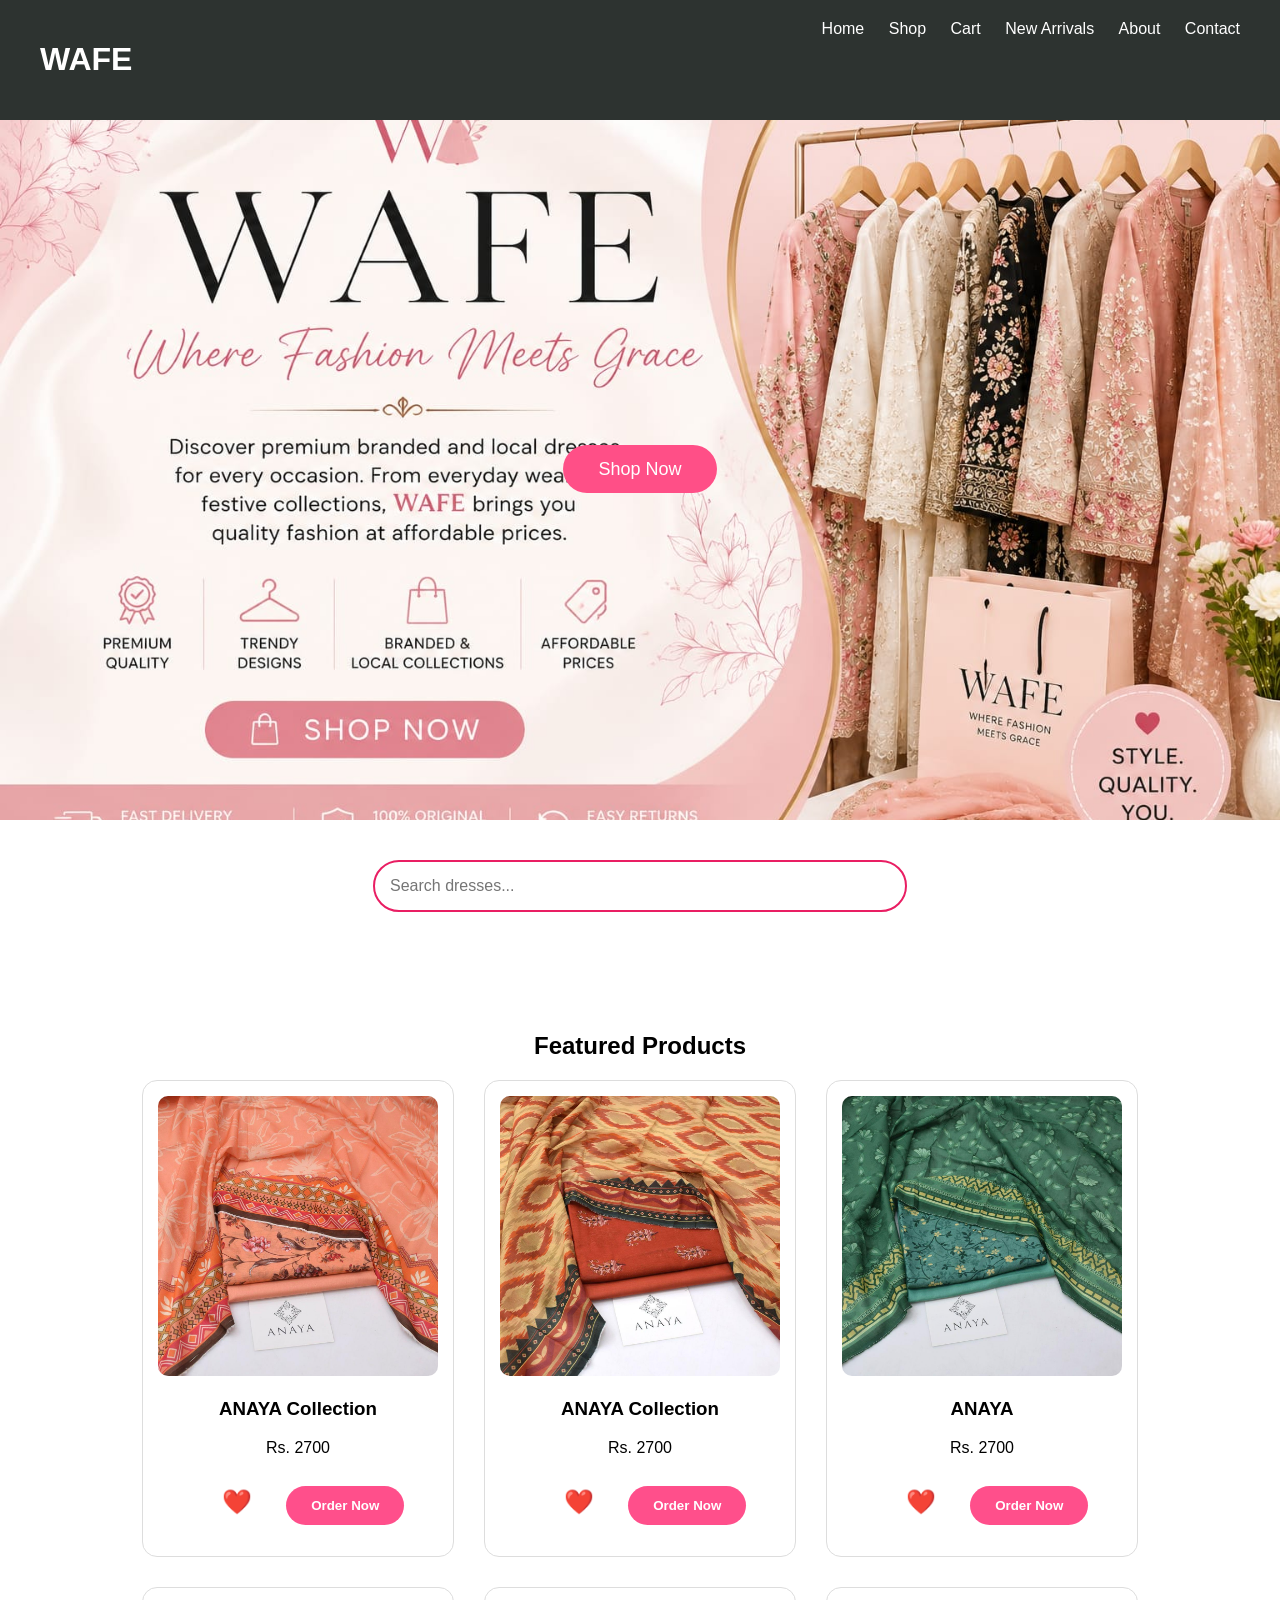
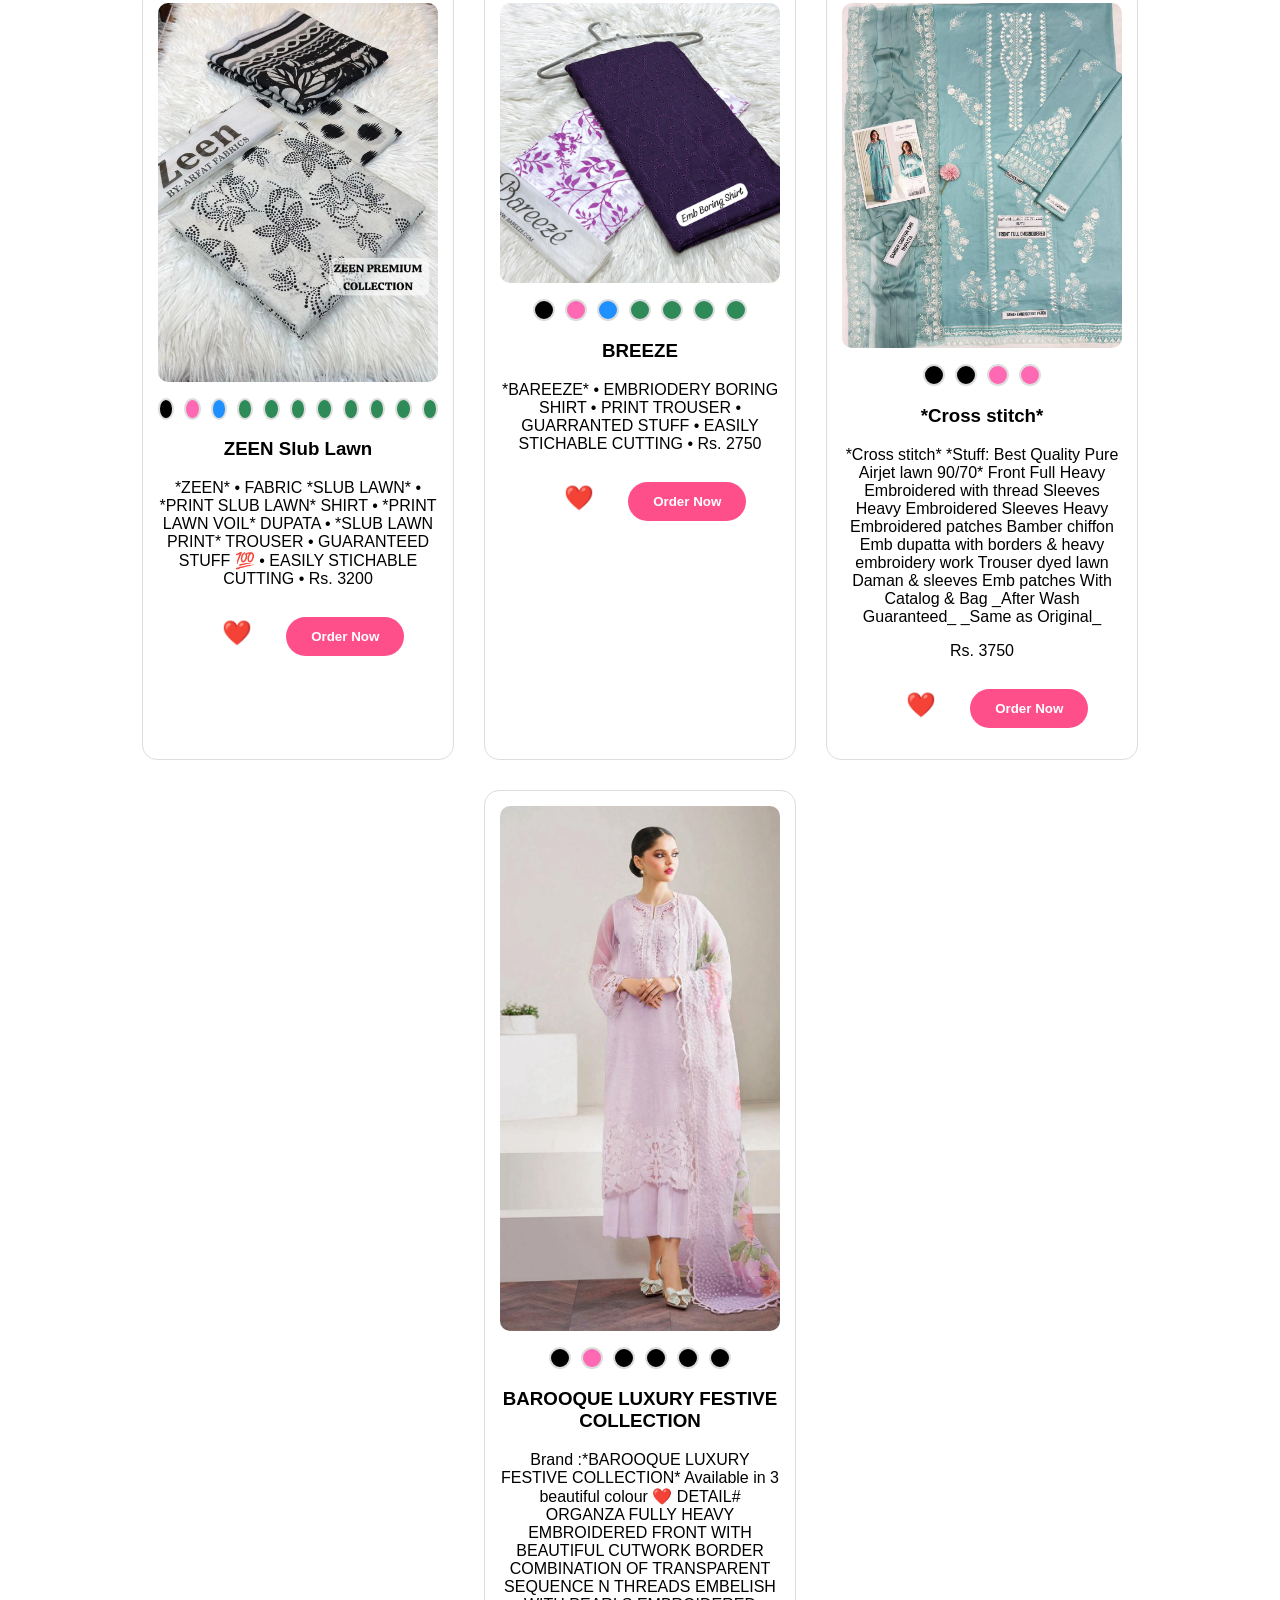
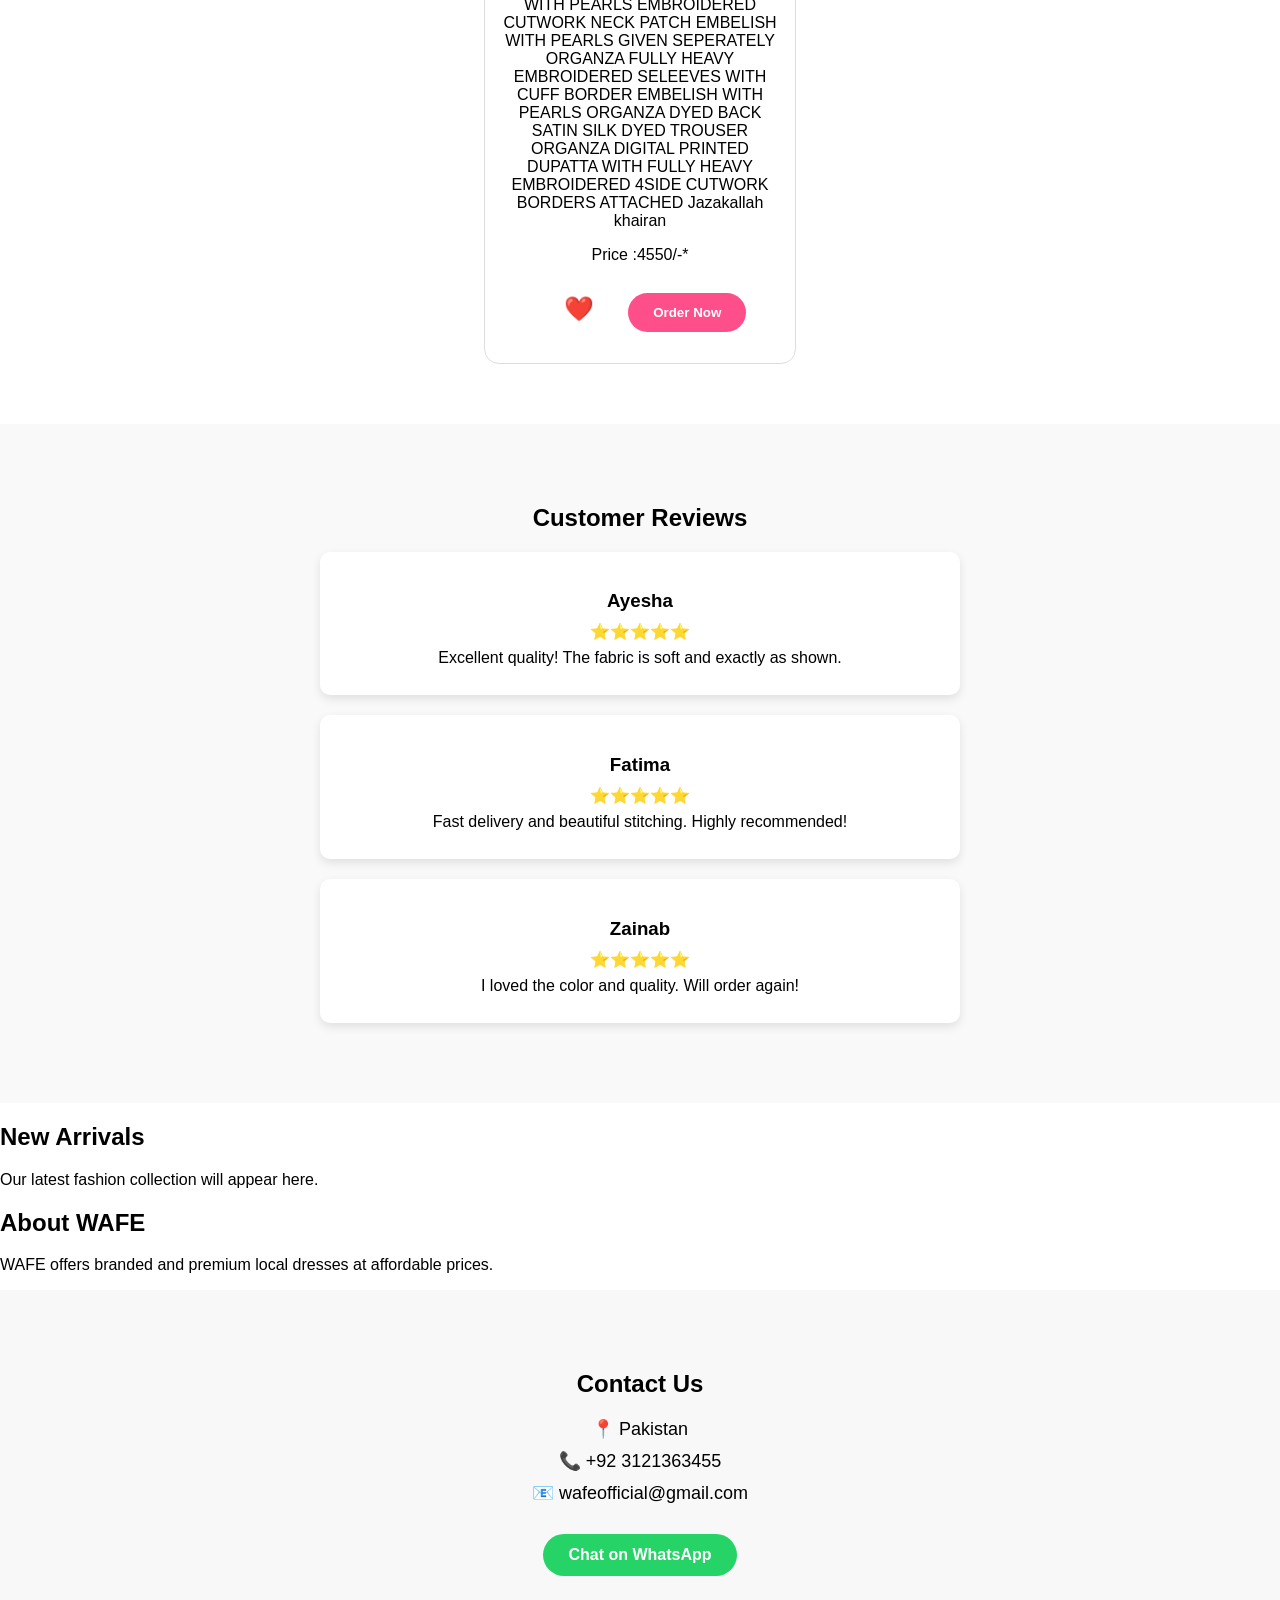
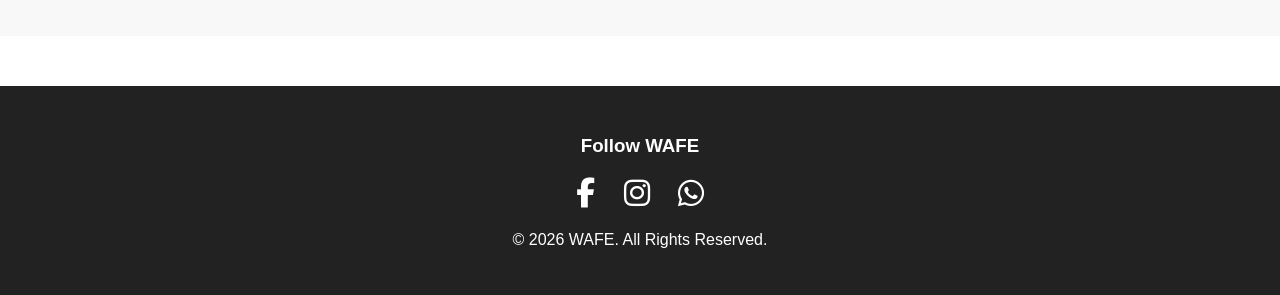
==== commit a39757a9: "Update index.html" ====
--- a/index.html
+++ b/index.html
@@ -82,7 +82,7 @@
 <img src="images/products/WhatsApp Image 2026-07-27 at 10.14.25 AM.jpeg" alt="Dress 3">
 <h3>ANAYA</h3>
 <p>Rs. 2700</p>
-<button class="wishlist-btn" onclick="addToWishlist('ZEEN SLUB Lawn')">
+<button class="wishlist-btn" onclick="addToWishlist('ANAYA')">
     ❤️
 </button>
 <button class="order-btn" onclick="addToCart('ANAYA VOL',2700)">
@@ -91,7 +91,20 @@
 </div>
 
 <div class="product">
-<img src="images/products/product4.jpeg" alt="Dress 4">
+<img id="dress4" src="images/products/product4.jpeg" alt="Dress 4">
+ <div class="color-dots">
+    <span class="dot black" onclick="changeImage('dress4','images/product/dress4.jpeg')"></span>
+    <span class="dot pink" onclick="changeImage('dress4','images/product/dress5.jpeg')"></span>
+    <span class="dot blue" onclick="changeImage('dress4','images/product/dress6.jpeg')"></span>
+    <span class="dot green" onclick="changeImage('dress4','images/product/dress7.jpeg')"></span>
+    <span class="dot green" onclick="changeImage('dress4','images/product/dress8.jpeg')"></span>
+    <span class="dot green" onclick="changeImage('dress4','images/product/dress9.jpeg')"></span>
+    <span class="dot green" onclick="changeImage('dress4','images/product/dress10.jpeg')"></span>
+    <span class="dot green" onclick="changeImage('dress4','images/product/dress11.jpeg')"></span>
+    <span class="dot green" onclick="changeImage('dress4','images/product/dress12.jpeg')"></span>
+    <span class="dot green" onclick="changeImage('dress4','images/product/dress13.jpeg')"></span>
+    <span class="dot green" onclick="changeImage('dress4','images/product/dress14.jpeg')"></span>
+</div>   
 <h3>ZEEN Slub Lawn</h3>
 <p>
     *ZEEN*
@@ -110,208 +123,18 @@
     Order Now
 </button>
 </div>
-
-<div class="product">
-<img src="images/products/product5.jpeg" alt="Dress 5">
-<h3>ZEEN SLUB Lawn</h3>
-<p>*ZEEN*
-
-• FABRIC *SLUB LAWN*
-• *⁠PRINT SLUB LAWN* SHIRT
-• *⁠PRINT LAWN VOIL* DUPATA
-• *⁠SLUB LAWN PRINT* TROUSER
-• ⁠GUARANTEED STUFF 💯
-• ⁠EASILY STICHABLE CUTTING
-    Rs. 3200</p>
-    <button class="wishlist-btn" onclick="addToWishlist('ZEEN SLUB Lawn')">
-    ❤️
-</button>
-    <button class="order-btn" onclick="addToCart('ZEEN SLUB Lawn',3200)">
-    Order Now
-</button>
-    </div>
-
-<div class="product">
-<img src="images/products/product6.jpeg" alt="Dress 6">
-<h3>ZEEN SLUB Lawn</h3>
-<p>*ZEEN*
-
-• FABRIC *SLUB LAWN*
-• *⁠PRINT SLUB LAWN* SHIRT
-• *⁠PRINT LAWN VOIL* DUPATA
-• *⁠SLUB LAWN PRINT* TROUSER
-• ⁠GUARANTEED STUFF 💯
-• ⁠EASILY STICHABLE CUTTING
-    Rs. 3200</p>
-    <button class="wishlist-btn" onclick="addToWishlist('ZEEN SLUB Lawn')">
-    ❤️
-</button>
-    <button class="order-btn" onclick="addToCart('ZEEN SLUB Lawn',3200)">
-    Order Now
-</button>
-    </div>
-
-<div class="product">
-<img src="images/products/product7.jpeg" alt="Dress 7">
-<h3>ZEEN SLUB Lawn</h3>
-<p>*ZEEN*
-
-• FABRIC *SLUB LAWN*
-• *⁠PRINT SLUB LAWN* SHIRT
-• *⁠PRINT LAWN VOIL* DUPATA
-• *⁠SLUB LAWN PRINT* TROUSER
-• ⁠GUARANTEED STUFF 💯
-• ⁠EASILY STICHABLE CUTTING
-    Rs. 3200</p>
-    <button class="wishlist-btn" onclick="addToWishlist('ZEEN SLUB Lawn')">
-    ❤️
-</button>
-    <button class="order-btn" onclick="addToCart('ZEEN SLUB Lawn',3200)">
-    Order Now
-</button>
-    </div>
-
-<div class="product">
-<img src="images/products/product8.jpeg" alt="Dress 8">
-<h3>Zeen slub lawn</h3>
-<p>*ZEEN*
-
-• FABRIC *SLUB LAWN*
-• *⁠PRINT SLUB LAWN* SHIRT
-• *⁠PRINT LAWN VOIL* DUPATA
-• *⁠SLUB LAWN PRINT* TROUSER
-• ⁠GUARANTEED STUFF 💯
-• ⁠EASILY STICHABLE CUTTING
-    Rs. 3200</p>
-    <button class="wishlist-btn" onclick="addToWishlist('ZEEN SLUB Lawn')">
-    ❤️
-</button>
-    <button class="order-btn" onclick="addToCart('ZEEN SLUB Lawn',3200)">
-    Order Now
-</button>
-    </div>
-
-<div class="product">
-<img src="images/products/product9.jpeg" alt="Dress 9">
-<h3>ZEEN SLUB Lawn</h3>
-<p>*ZEEN*
-
-• FABRIC *SLUB LAWN*
-• *⁠PRINT SLUB LAWN* SHIRT
-• *⁠PRINT LAWN VOIL* DUPATA
-• *⁠SLUB LAWN PRINT* TROUSER
-• ⁠GUARANTEED STUFF 💯
-• ⁠EASILY STICHABLE CUTTING
-    Rs. 3200</p>
-    <button class="wishlist-btn" onclick="addToWishlist('ZEEN SLUB Lawn')">
-    ❤️
-</button>
-    <button class="order-btn" onclick="addToCart('ZEEN SLUB Lawn',3200)">
-    Order Now
-</button>
-    </div>
-
-<div class="product">
-<img src="images/products/product10.jpeg" alt="Dress 10">
-<h3>ZEEN SLUB Lawn</h3>
-<p>*ZEEN*
-
-• FABRIC *SLUB LAWN*
-• *⁠PRINT SLUB LAWN* SHIRT
-• *⁠PRINT LAWN VOIL* DUPATA
-• *⁠SLUB LAWN PRINT* TROUSER
-• ⁠GUARANTEED STUFF 💯
-• ⁠EASILY STICHABLE CUTTING
-    Rs. 3200</p>
-    <button class="wishlist-btn" onclick="addToWishlist('ZEEN SLUB Lawn')">
-    ❤️
-</button>
-    <button class="order-btn" onclick="addToCart('ZEEN SLUB Lawn',3200)">
-    Order Now
-</button>
-    </div>
-
-<div class="product">
-<img src="images/products/product11.jpeg" alt="Dress 11">
-<h3>Zeen slub lawn</h3>
-<p>*ZEEN*
-
-• FABRIC *SLUB LAWN*
-• *⁠PRINT SLUB LAWN* SHIRT
-• *⁠PRINT LAWN VOIL* DUPATA
-• *⁠SLUB LAWN PRINT* TROUSER
-• ⁠GUARANTEED STUFF 💯
-• ⁠EASILY STICHABLE CUTTING
-    Rs. 3200</p>
-    <button class="wishlist-btn" onclick="addToWishlist('ZEEN SLUB Lawn')">
-    ❤️
-</button>
-    <button class="order-btn" onclick="addToCart('ZEEN SLUB Lawn',3200)">
-    Order Now
-</button>
-    </div>
-
-<div class="product">
-<img src="images/products/product12.jpeg" alt="Dress 12">
-<h3>ZEEN SLUB Lawn</h3>
-<p>*ZEEN*
-
-• FABRIC *SLUB LAWN*
-• *⁠PRINT SLUB LAWN* SHIRT
-• *⁠PRINT LAWN VOIL* DUPATA
-• *⁠SLUB LAWN PRINT* TROUSER
-• ⁠GUARANTEED STUFF 💯
-• ⁠EASILY STICHABLE CUTTING
-    Rs. 3200</p>
-    <button class="wishlist-btn" onclick="addToWishlist('ZEEN SLUB Lawn')">
-    ❤️
-</button>
-    <button class="order-btn" onclick="addToCart('ZEEN SLUB Lawn',3200)">
-    Order Now
-</button>
-    </div>
-
-<div class="product">
-<img src="images/products/product15.jpeg" alt="Dress 13">
-<h3>ZEEN SLUB Lawn</h3>
-<p>*ZEEN*
-
-• FABRIC *SLUB LAWN*
-• *⁠PRINT SLUB LAWN* SHIRT
-• *⁠PRINT LAWN VOIL* DUPATA
-• *⁠SLUB LAWN PRINT* TROUSER
-• ⁠GUARANTEED STUFF 💯
-• ⁠EASILY STICHABLE CUTTING
-    Rs. 3200</p>
-    <button class="wishlist-btn" onclick="addToWishlist('ZEEN SLUB Lawn')">
-    ❤️
-</button>
-<button class="order-btn" onclick="addToCart('ZEEN SLUB Lawn',3200)">
-    Order Now
-</button>
-    </div>
-
-<div class="product">
-<img src="images/products/product14.jpeg" alt="Dress 14">
-<h3>ZEEN SLUB Lawn</h3>
-<p>*ZEEN*
-
-• FABRIC *SLUB LAWN*
-• *⁠PRINT SLUB LAWN* SHIRT
-• *⁠PRINT LAWN VOIL* DUPATA
-• *⁠SLUB LAWN PRINT* TROUSER
-• ⁠GUARANTEED STUFF 💯
-• ⁠EASILY STICHABLE CUTTING
-    Rs. 3200</p>
-    <button class="wishlist-btn" onclick="addToWishlist('ZEEN SLUB Lawn')">
-    ❤️
-</button>
-     <button class="order-btn" onclick="addToCart('ZEEN SLUB Lawn',3200)">
-    Order Now
-</button>
-</div>
+    
     <div class="product">
-<img src="images/products/product16.jpeg" alt="Dress 17">
+<img  id="dress17" src="images/products/product16.jpeg" alt="Dress 17">
+         <div class="color-dots">
+    <span class="dot black" onclick="changeImage('dress17','images/product/dress17.jpeg')"></span>
+    <span class="dot pink" onclick="changeImage('dress17','images/product/dress18.jpeg')"></span>
+    <span class="dot blue" onclick="changeImage('dress17','images/product/dress19.jpeg')"></span>
+    <span class="dot green" onclick="changeImage('dress17','images/product/dress20.jpeg')"></span>
+    <span class="dot green" onclick="changeImage('dress17','images/product/dress21.jpeg')"></span>
+    <span class="dot green" onclick="changeImage('dress17','images/product/dress22.jpeg')"></span>
+    <span class="dot green" onclick="changeImage('dress17','images/product/dress23.jpeg')"></span>
+</div>   
 <h3>BREEZE</h3>
 <p>
    *BAREEZE*
@@ -328,114 +151,7 @@
     Order Now
 </button>
 </div>
-    <div class="product">
-<img src="images/products/product17.jpeg" alt="Dress 18">
-<h3>ZEEN Slub Lawn</h3>
-<p>
-   *BAREEZE*
-
-• EMBRIODERY BORING SHIRT
-• ⁠PRINT TROUSER
-• ⁠GUARRANTED STUFF
-• ⁠EASILY STICHABLE CUTTING
-• ⁠Rs. 2750</p>
-<button class="wishlist-btn" onclick="addToWishlist('BREEZE')">
-    ❤️
-</button>
-<button class="order-btn" onclick="addToCart('BREEZE',2750)">
-    Order Now
-</button>
-</div>
-    <div class="product">
-<img src="images/products/product19.jpeg" alt="Dress 19">
-<h3>BREEZE</h3>
-<p>
-    *BAREEZE*
-
-• EMBRIODERY BORING SHIRT
-• ⁠PRINT TROUSER
-• ⁠GUARRANTED STUFF
-• ⁠EASILY STICHABLE CUTTING
-• ⁠Rs. 2750</p>
-<button class="wishlist-btn" onclick="addToWishlist('BREEZE')">
-    ❤️
-</button>
-<button class="order-btn" onclick="addToCart('BREEZE',2750)">
-    Order Now
-</button>
-</div>
-    <div class="product">
-<img src="images/products/product20.jpeg" alt="Dress 20">
-<h3>BREEZE</h3>
-<p>
-   *BAREEZE*
-
-• EMBRIODERY BORING SHIRT
-• ⁠PRINT TROUSER
-• ⁠GUARRANTED STUFF
-• ⁠EASILY STICHABLE CUTTING
-• ⁠Rs. 2750</p>
-<button class="wishlist-btn" onclick="addToWishlist('BREEZE')">
-    ❤️
-</button>
-<button class="order-btn" onclick="addToCart('BREEZE',2750)">
-    Order Now
-</button>
-</div>
-    <div class="product">
-<img src="images/products/product21.jpeg" alt="Dress 21">
-<h3>BREEZE</h3>
-<p>
-    *BAREEZE*
-
-• EMBRIODERY BORING SHIRT
-• ⁠PRINT TROUSER
-• ⁠GUARRANTED STUFF
-• ⁠EASILY STICHABLE CUTTING
-• ⁠Rs. 2750</p>
-<button class="wishlist-btn" onclick="addToWishlist('BREEZE')">
-    ❤️
-</button>
-<button class="order-btn" onclick="addToCart('BREEZE',2750)">
-    Order Now
-</button>
-</div>
-    <div class="product">
-<img src="images/products/product22.jpeg" alt="Dress 22">
-<h3>BREEZE</h3>
-<p>
-     *BAREEZE*
-
-• EMBRIODERY BORING SHIRT
-• ⁠PRINT TROUSER
-• ⁠GUARRANTED STUFF
-• ⁠EASILY STICHABLE CUTTING
-• ⁠Rs. 2750</p>
-<button class="wishlist-btn" onclick="addToWishlist('BREEZE')">
-    ❤️
-</button>
-<button class="order-btn" onclick="addToCart('BREEZE',2750)">
-    Order Now
-</button>
-</div>
-    <div class="product">
-<img src="images/products/product23.jpeg" alt="Dress 23">
-<h3>BREEZE</h3>
-<p>
-    *BAREEZE*
-
-• EMBRIODERY BORING SHIRT
-• ⁠PRINT TROUSER
-• ⁠GUARRANTED STUFF
-• ⁠EASILY STICHABLE CUTTING
-• ⁠Rs.2750 </p>
-<button class="wishlist-btn" onclick="addToWishlist('BREZZE')">
-    ❤️
-</button>
-<button class="order-btn" onclick="addToCart('BREEZE',2750)">
-    Order Now
-</button>
-</div>
+    
  <div class="product">
 <img id="dress24" src="images/product24.jpeg" alt="Dress 24">
      <div class="color-dots">
@@ -446,23 +162,7 @@
 
 </div>
 <h3> *Cross stitch*</h3>
-<p>Rs. 3750</p>
-<button class="wishlist-btn" onclick="addToWishlist(' *Cross stitch*')">
-    ❤️
-</button>
-<button class="order-btn" onclick="addToCart(' *Cross stitch*',3750)">
-    Order Now
-</button>
-</div>
-    <div class="product">
-<img src="images/product25.jpeg" alt="Dress 25">
-        <img src="images/product25part.jpeg" alt="Dress 25">
-         <div class="color-dots">
-    <span class="dot black" onclick="changeImage('dress25','images/product2r.jpeg')"></span>
-    <span class="dot pink" onclick="changeImage('dress25','images/product25part.jpeg')"></span>
-</div>
-<h3> *Cross stitch*</h3>
-        <p> *Cross stitch*
+   <p> *Cross stitch*
 *Stuff: Best Quality Pure Airjet lawn 90/70*
 
 Front Full Heavy Embroidered with thread
@@ -474,7 +174,7 @@
 With Catalog & Bag
 
  _After Wash Guaranteed_
-_Same as Original_
+_Same as Original_    
 <p>Rs. 3750</p>
 <button class="wishlist-btn" onclick="addToWishlist(' *Cross stitch*')">
     ❤️
@@ -483,43 +183,20 @@
     Order Now
 </button>
 </div>
+   
     <div class="product">
-<img src="images/product26.jpeg" alt="Dress 26">
-        <img src="images/product26part.jpeg" alt="Dress 26">
+<img id="dress26" src="images/product26.jpeg" alt="Dress 26">
+    
          <div class="color-dots">
-    <span class="dot black" onclick="changeImage('dress1','images/product26.jpeg')"></span>
-    <span class="dot pink" onclick="changeImage('dress1','images/product26part.jpeg')"></span>
+    <span class="dot black" onclick="changeImage('dress26','images/product26.jpeg')"></span>
+    <span class="dot pink" onclick="changeImage('dress26','images/product26part.jpeg')"></span>
+    <span class="dot black" onclick="changeImage('dress26','images/product27.jpeg')"></span>
+    <span class="dot black" onclick="changeImage('dress26','images/product27part.jpeg')"></span>
+    <span class="dot black" onclick="changeImage('dress26','images/product28.jpeg')"></span>
+    <span class="dot black" onclick="changeImage('dress26','images/product28part.jpeg')"></span>
 </div>
 <h3>BAROOQUE LUXURY FESTIVE COLLECTION</h3>
-<p>Rs. 4550</p>
-<button class="wishlist-btn" onclick="addToWishlist('BAROOQUE LUXURY FESTIVE COLLECTION')">
-    ❤️
-</button>
-<button class="order-btn" onclick="addToCart('BAROOQUE LUXURY FESTIVE COLLECTION',4550)">
-    Order Now
-</button>
-</div>
-    <div class="product">
-<img src="images/product27.jpeg" alt="Dress 27">
-        <img src="images/product27part.jpeg" alt="Dress 27">
-         <div class="color-dots">
-    <span class="dot black" onclick="changeImage('dress28','images/product28.jpeg')"></span>
-    <span class="dot pink" onclick="changeImage('dress28','images/product28part.jpeg')"></span>
-</div>
-<h3>*BAROOQUE LUXURY FESTIVE COLLECTION*</h3>
-<p>Price :4550/-*</p>
-<button class="wishlist-btn" onclick="addToWishlist('BAROOQUE LUXURY FESTIVE COLLECTION')">
-    ❤️
-</button>
-<button class="order-btn" onclick="addToCart('BAROOQUE LUXURY FESTIVE COLLECTION',4550)">
-    Order Now
-</button>
-</div>
-    <div class="product">
-<img src="images/product28.jpeg" alt="Dress 28">
-        <img src="images/product28part.jpeg" alt="Dress 28">
-<h3>*BAROOQUE LUXURY FESTIVE COLLECTION*</h3>
-        <p> Brand :*BAROOQUE LUXURY FESTIVE COLLECTION*
+         <p> Brand :*BAROOQUE LUXURY FESTIVE COLLECTION*
 
 Available in 3 beautiful colour ❤️
 
@@ -545,7 +222,6 @@
     Order Now
 </button>
 </div>
-    
 
 </section>
 <section class="reviews">
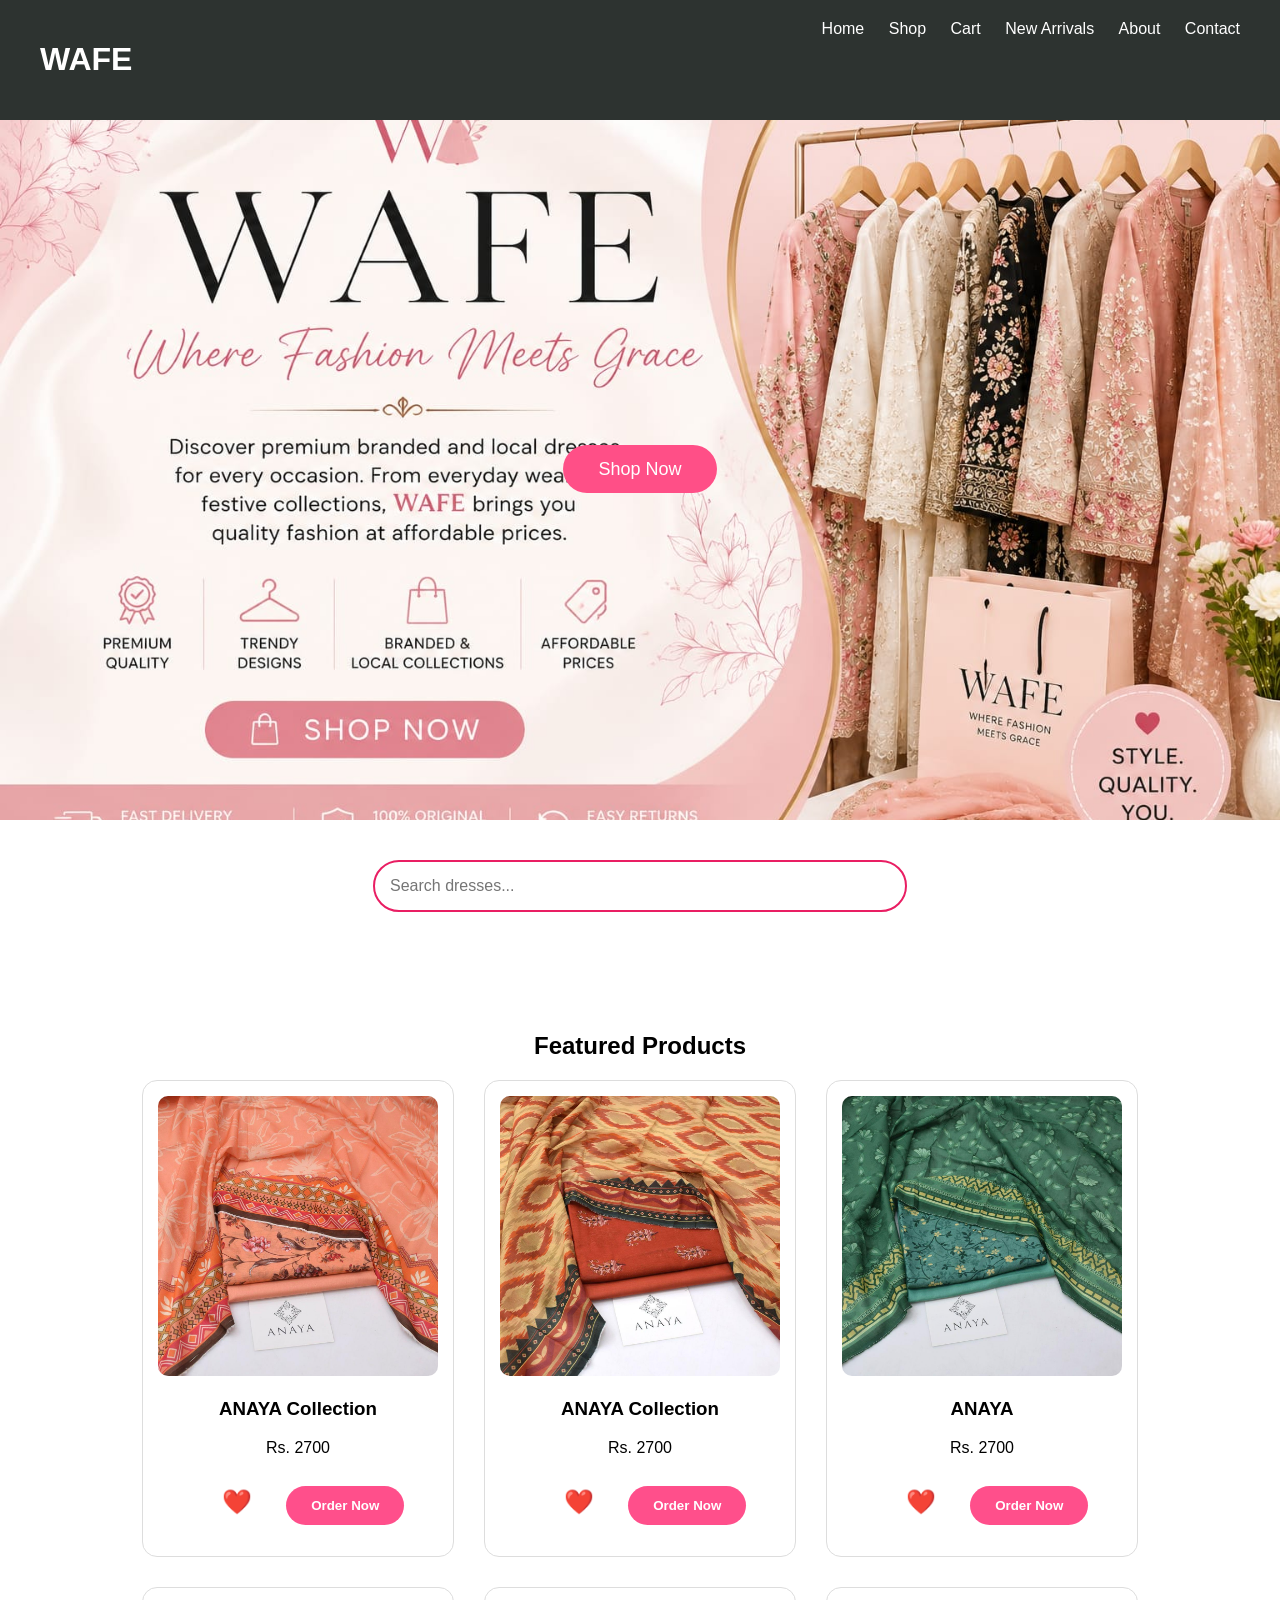
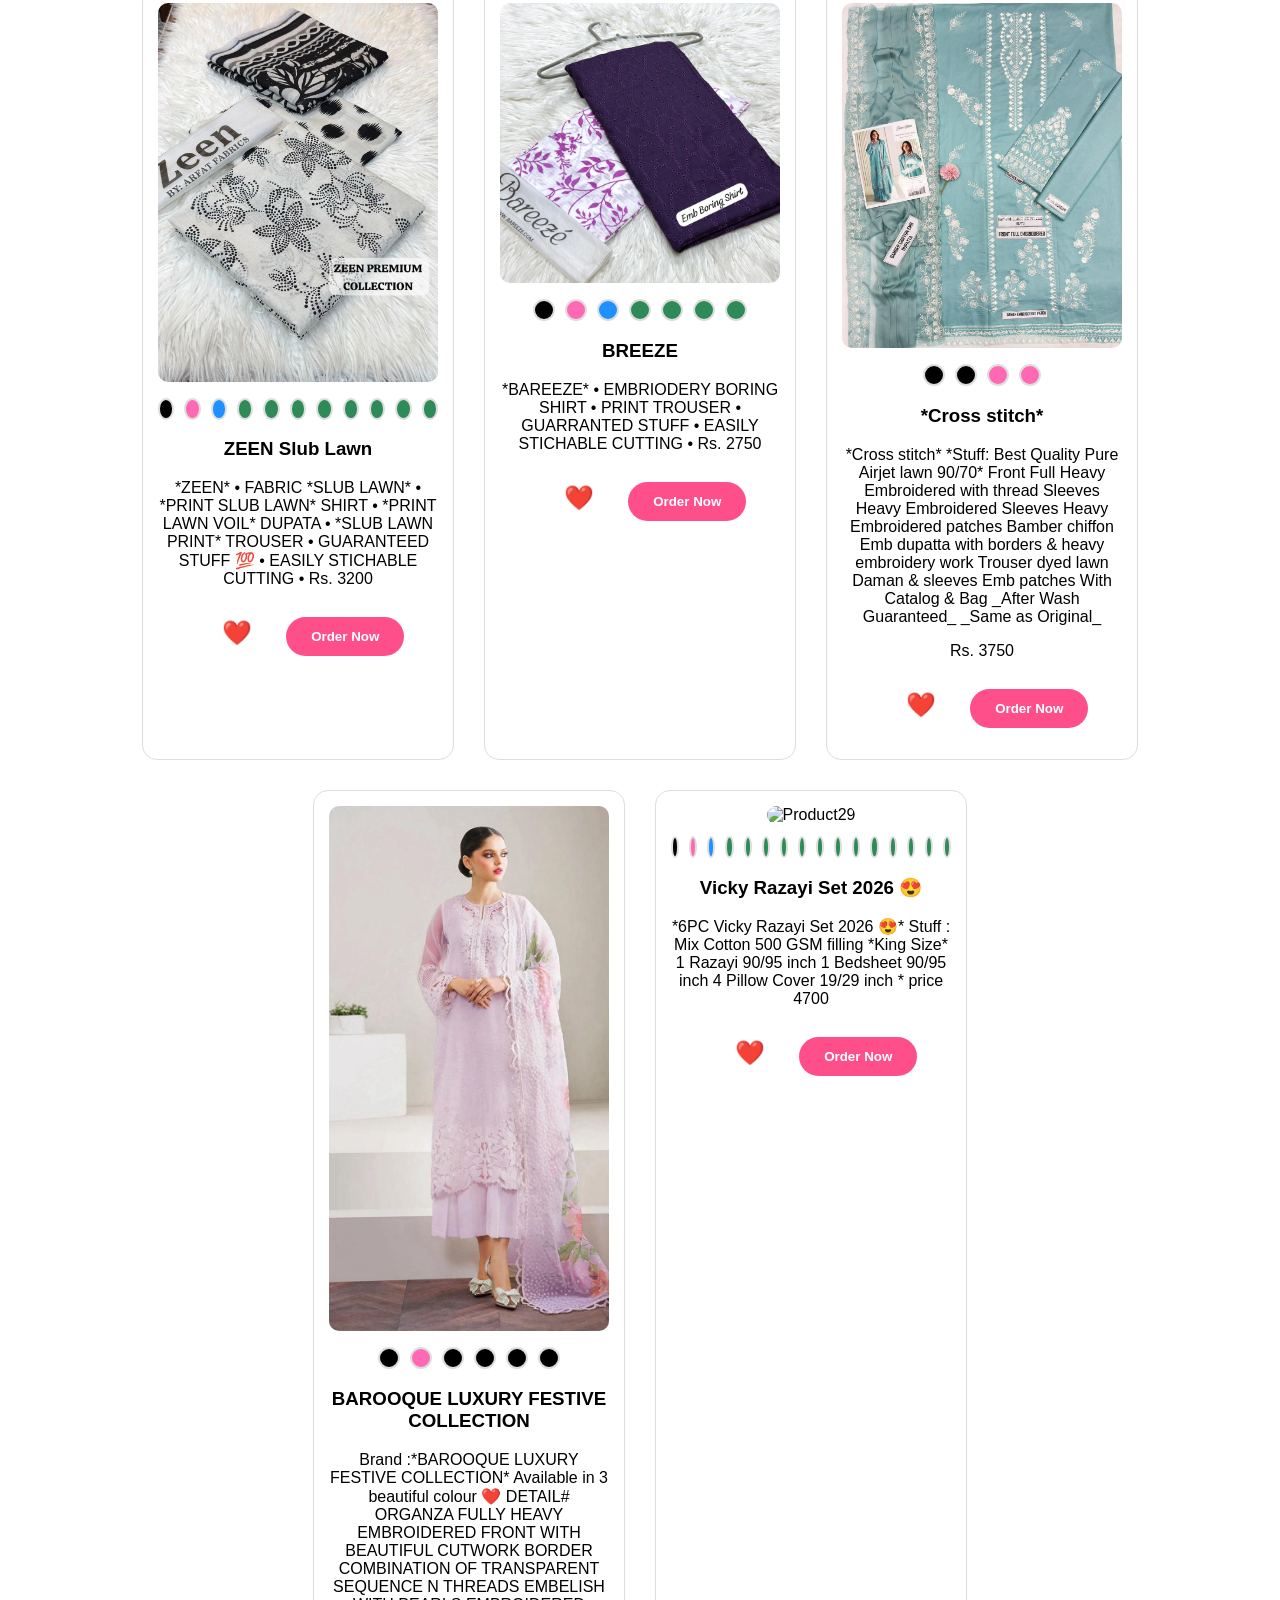
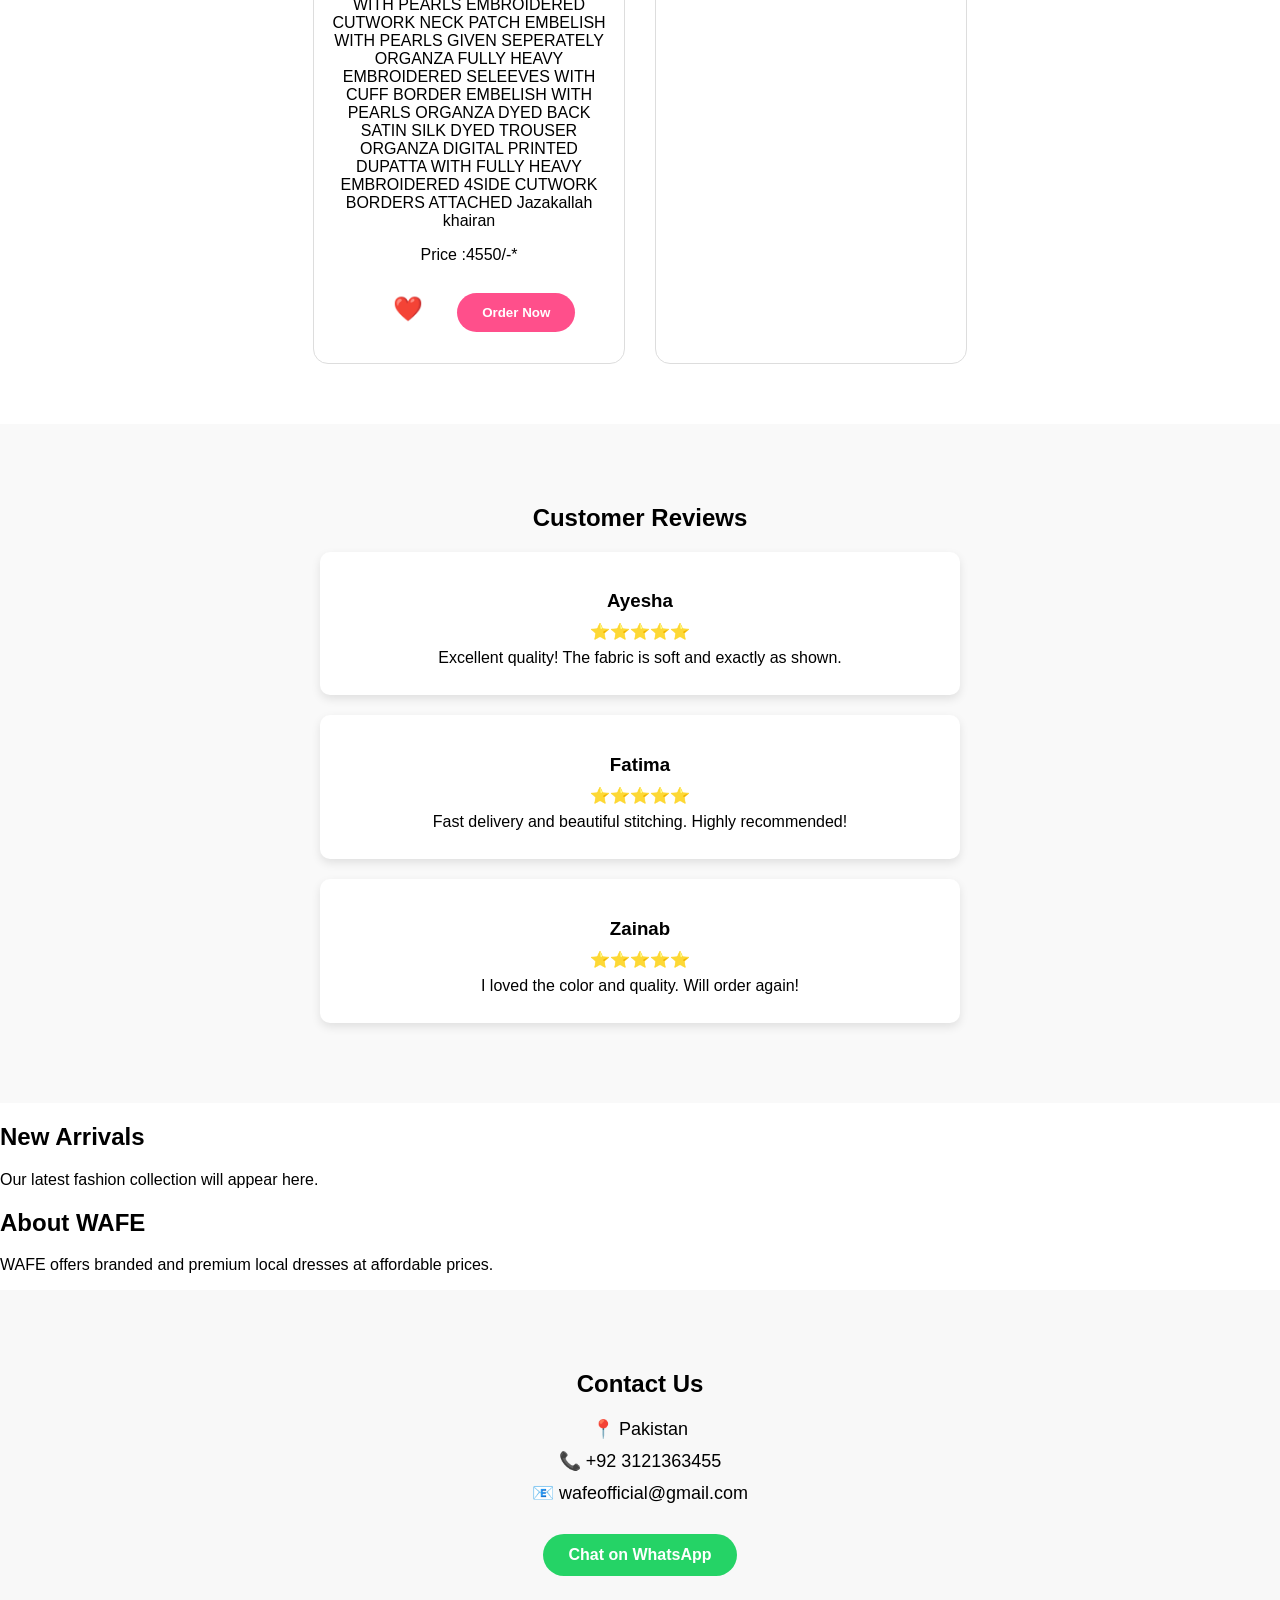
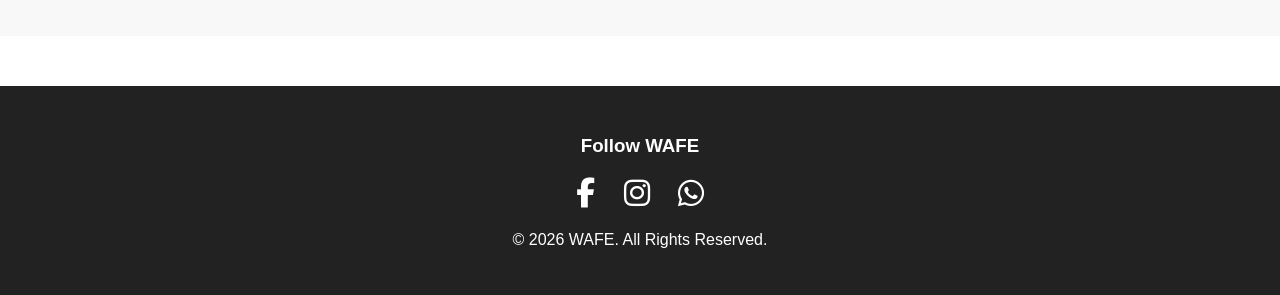
==== commit 83cb84ae: "Add Vicky Razayi Set 2026 product details" ====
--- a/index.html
+++ b/index.html
@@ -58,7 +58,7 @@
 <img src="images/products/WhatsApp Image 2026-07-27 at 10.14.23 AM (1).jpeg" alt="Dress 1">
 <h3>ANAYA Collection</h3>
 <p>Rs. 2700</p>
-<button class="wishlist-btn" onclick="addToWishlist('ZEEN SLUB Lawn')">
+<button class="wishlist-btn" onclick="addToWishlist('Anaya')">
     ❤️
 </button>
 <button class="order-btn" onclick="addToCart('ANAYA VOL',2700)">
@@ -70,7 +70,7 @@
 <img src="images/products/WhatsApp Image 2026-07-27 at 10.14.39 AM.jpeg" alt="Dress 2">
 <h3>ANAYA Collection</h3>
 <p>Rs. 2700</p>
-<button class="wishlist-btn" onclick="addToWishlist('ZEEN SLUB Lawn')">
+<button class="wishlist-btn" onclick="addToWishlist('ANAYA')">
     ❤️
 </button>
 <button class="order-btn" onclick="addToCart('ANAYA VOL',2700)">
@@ -93,17 +93,17 @@
 <div class="product">
 <img id="dress4" src="images/products/product4.jpeg" alt="Dress 4">
  <div class="color-dots">
-    <span class="dot black" onclick="changeImage('dress4','images/product/dress4.jpeg')"></span>
-    <span class="dot pink" onclick="changeImage('dress4','images/product/dress5.jpeg')"></span>
-    <span class="dot blue" onclick="changeImage('dress4','images/product/dress6.jpeg')"></span>
-    <span class="dot green" onclick="changeImage('dress4','images/product/dress7.jpeg')"></span>
-    <span class="dot green" onclick="changeImage('dress4','images/product/dress8.jpeg')"></span>
-    <span class="dot green" onclick="changeImage('dress4','images/product/dress9.jpeg')"></span>
-    <span class="dot green" onclick="changeImage('dress4','images/product/dress10.jpeg')"></span>
-    <span class="dot green" onclick="changeImage('dress4','images/product/dress11.jpeg')"></span>
-    <span class="dot green" onclick="changeImage('dress4','images/product/dress12.jpeg')"></span>
-    <span class="dot green" onclick="changeImage('dress4','images/product/dress13.jpeg')"></span>
-    <span class="dot green" onclick="changeImage('dress4','images/product/dress14.jpeg')"></span>
+    <span class="dot black" onclick="changeImage('dress4','images/products/product4.jpeg')"></span>
+    <span class="dot pink" onclick="changeImage('dress4','images/productsproduct5.jpeg')"></span>
+    <span class="dot blue" onclick="changeImage('dress4','images/products/product6.jpeg')"></span>
+    <span class="dot green" onclick="changeImage('dress4','images/products/product7.jpeg')"></span>
+    <span class="dot green" onclick="changeImage('dress4','images/products/product8.jpeg')"></span>
+    <span class="dot green" onclick="changeImage('dress4','images/products/product9.jpeg')"></span>
+    <span class="dot green" onclick="changeImage('dress4','images/products/product10.jpeg')"></span>
+    <span class="dot green" onclick="changeImage('dress4','images/products/product11.jpeg')"></span>
+    <span class="dot green" onclick="changeImage('dress4','images/products/product12.jpeg')"></span>
+    <span class="dot green" onclick="changeImage('dress4','images/products/product13.jpeg')"></span>
+    <span class="dot green" onclick="changeImage('dress4','images/products/product14.jpeg')"></span>
 </div>   
 <h3>ZEEN Slub Lawn</h3>
 <p>
@@ -127,13 +127,13 @@
     <div class="product">
 <img  id="dress17" src="images/products/product16.jpeg" alt="Dress 17">
          <div class="color-dots">
-    <span class="dot black" onclick="changeImage('dress17','images/product/dress17.jpeg')"></span>
-    <span class="dot pink" onclick="changeImage('dress17','images/product/dress18.jpeg')"></span>
-    <span class="dot blue" onclick="changeImage('dress17','images/product/dress19.jpeg')"></span>
-    <span class="dot green" onclick="changeImage('dress17','images/product/dress20.jpeg')"></span>
-    <span class="dot green" onclick="changeImage('dress17','images/product/dress21.jpeg')"></span>
-    <span class="dot green" onclick="changeImage('dress17','images/product/dress22.jpeg')"></span>
-    <span class="dot green" onclick="changeImage('dress17','images/product/dress23.jpeg')"></span>
+    <span class="dot black" onclick="changeImage('dress17','images/products/product17.jpeg')"></span>
+    <span class="dot pink" onclick="changeImage('dress17','images/products/product18.jpeg')"></span>
+    <span class="dot blue" onclick="changeImage('dress17','images/products/product19.jpeg')"></span>
+    <span class="dot green" onclick="changeImage('dress17','images/products/product20.jpeg')"></span>
+    <span class="dot green" onclick="changeImage('dress17','images/products/product21.jpeg')"></span>
+    <span class="dot green" onclick="changeImage('dress17','images/products/product22.jpeg')"></span>
+    <span class="dot green" onclick="changeImage('dress17','images/products/product23.jpeg')"></span>
 </div>   
 <h3>BREEZE</h3>
 <p>
@@ -222,7 +222,45 @@
     Order Now
 </button>
 </div>
-
+ 
+<div class="product">
+<img id="product29" src="images/product29.jpeg" alt="Product29">
+ <div class="color-dots">
+    <span class="dot black" onclick="changeImage('product29','images/product29.jpeg')"></span>
+    <span class="dot pink" onclick="changeImage('product29','images/product30.jpeg')"></span>
+    <span class="dot blue" onclick="changeImage('product29','images/product31.jpeg')"></span>
+    <span class="dot green" onclick="changeImage('product29','images/product32.jpeg')"></span>
+    <span class="dot green" onclick="changeImage('product29','images/product33.jpeg')"></span>
+    <span class="dot green" onclick="changeImage('product29','images/product34.jpeg')"></span>
+    <span class="dot green" onclick="changeImage('product29','images/product35.jpeg')"></span>
+    <span class="dot green" onclick="changeImage('product29','images/product36.jpeg')"></span>
+    <span class="dot green" onclick="changeImage('product29','images/product37.jpeg')"></span>
+    <span class="dot green" onclick="changeImage('product29','images/product38.jpeg')"></span>
+    <span class="dot green" onclick="changeImage('product29','images/product39.jpeg')"></span>
+       <span class="dot green" onclick="changeImage('product29','images/product40.jpeg')"></span>
+       <span class="dot green" onclick="changeImage('product29','images/product41.jpeg')"></span>
+       <span class="dot green" onclick="changeImage('product29','images/product42.jpeg')"></span>
+       <span class="dot green" onclick="changeImage('product29','images/product43.jpeg')"></span>
+       <span class="dot green" onclick="changeImage('product29','images/product44.jpeg')"></span>
+</div>   
+<h3>Vicky Razayi Set 2026 😍</h3>
+<p>
+   *6PC Vicky Razayi Set 2026 😍*
+
+Stuff : Mix Cotton
+500 GSM filling
+*King Size*
+1 Razayi 90/95 inch
+1 Bedsheet 90/95 inch
+4 Pillow Cover 19/29 inch
+* price 4700</p>
+<button class="wishlist-btn" onclick="addToWishlist('Vicky Razayi Set 2026 ')">
+    ❤️
+</button>
+<button class="order-btn" onclick="addToCart('Vicky Razayi Set 2026 ',4700)">
+    Order Now
+</button>
+</div>
 </section>
 <section class="reviews">
     <h2>Customer Reviews</h2>
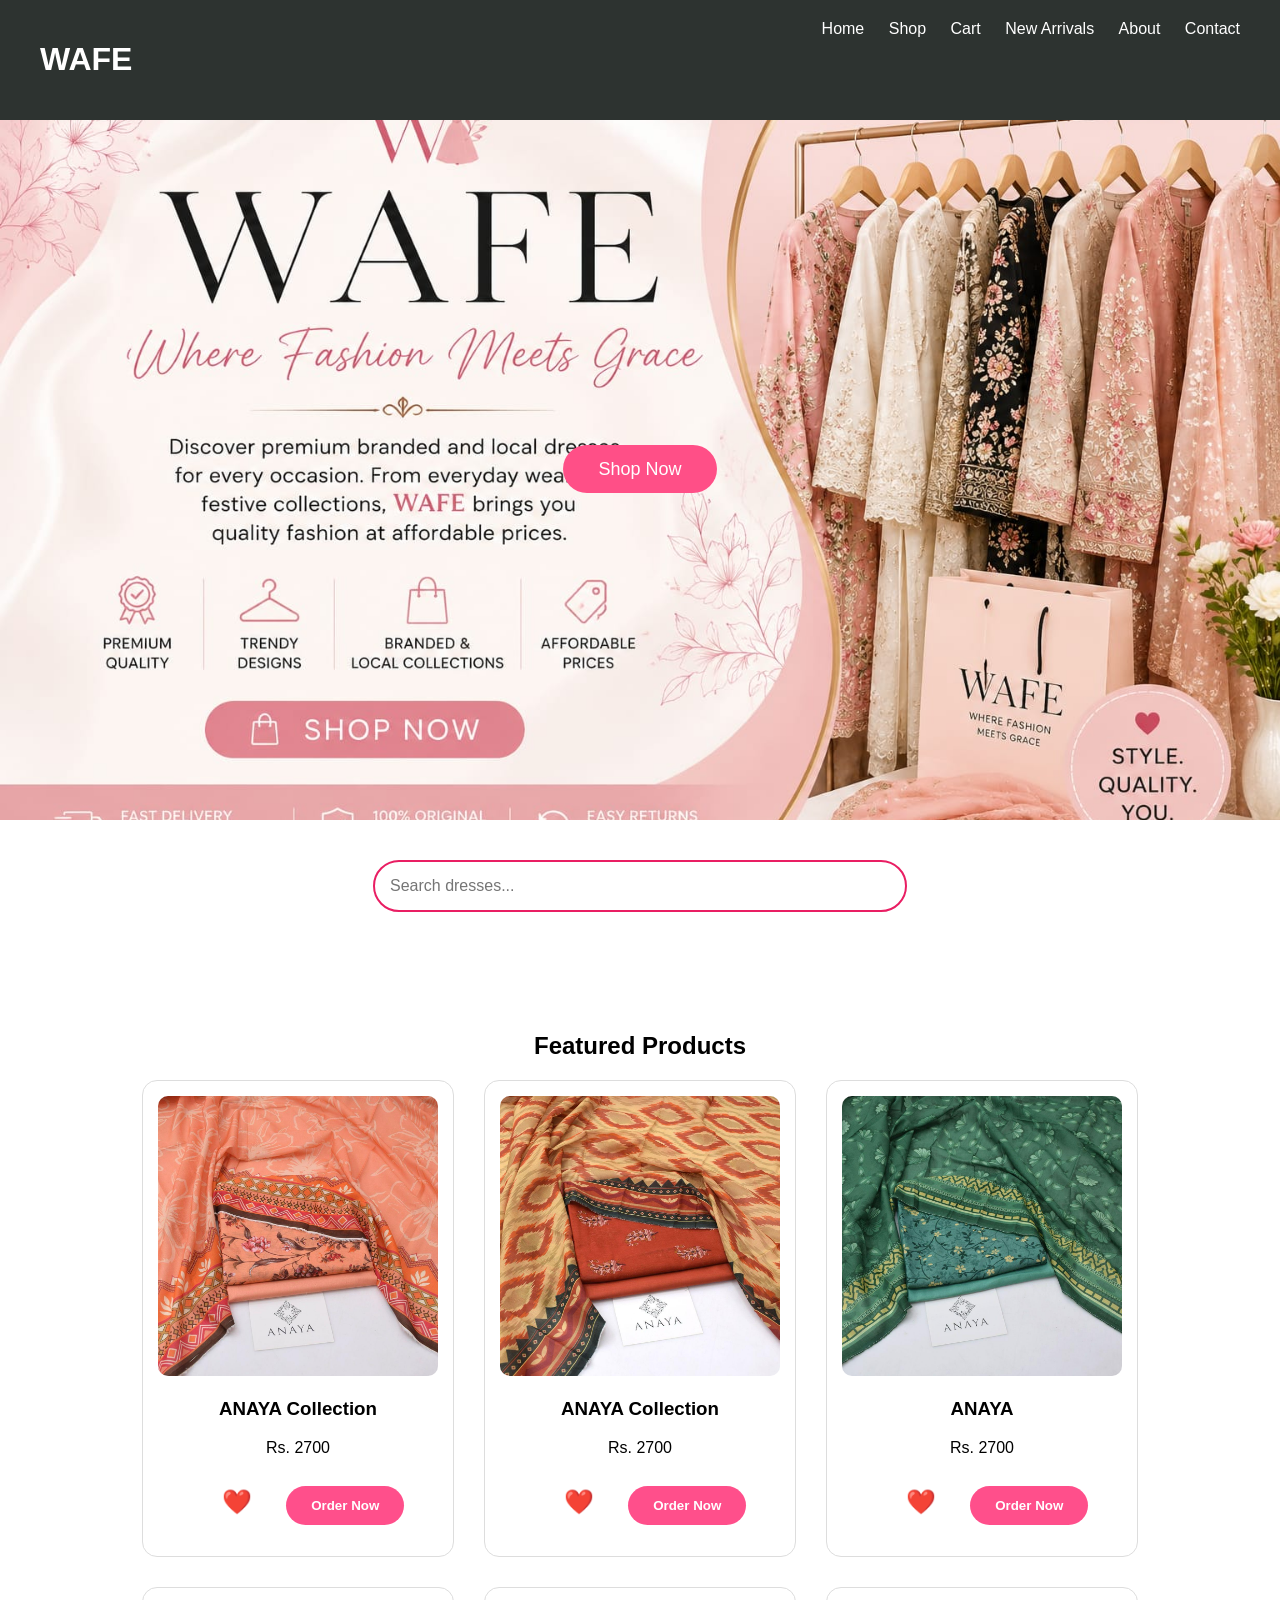
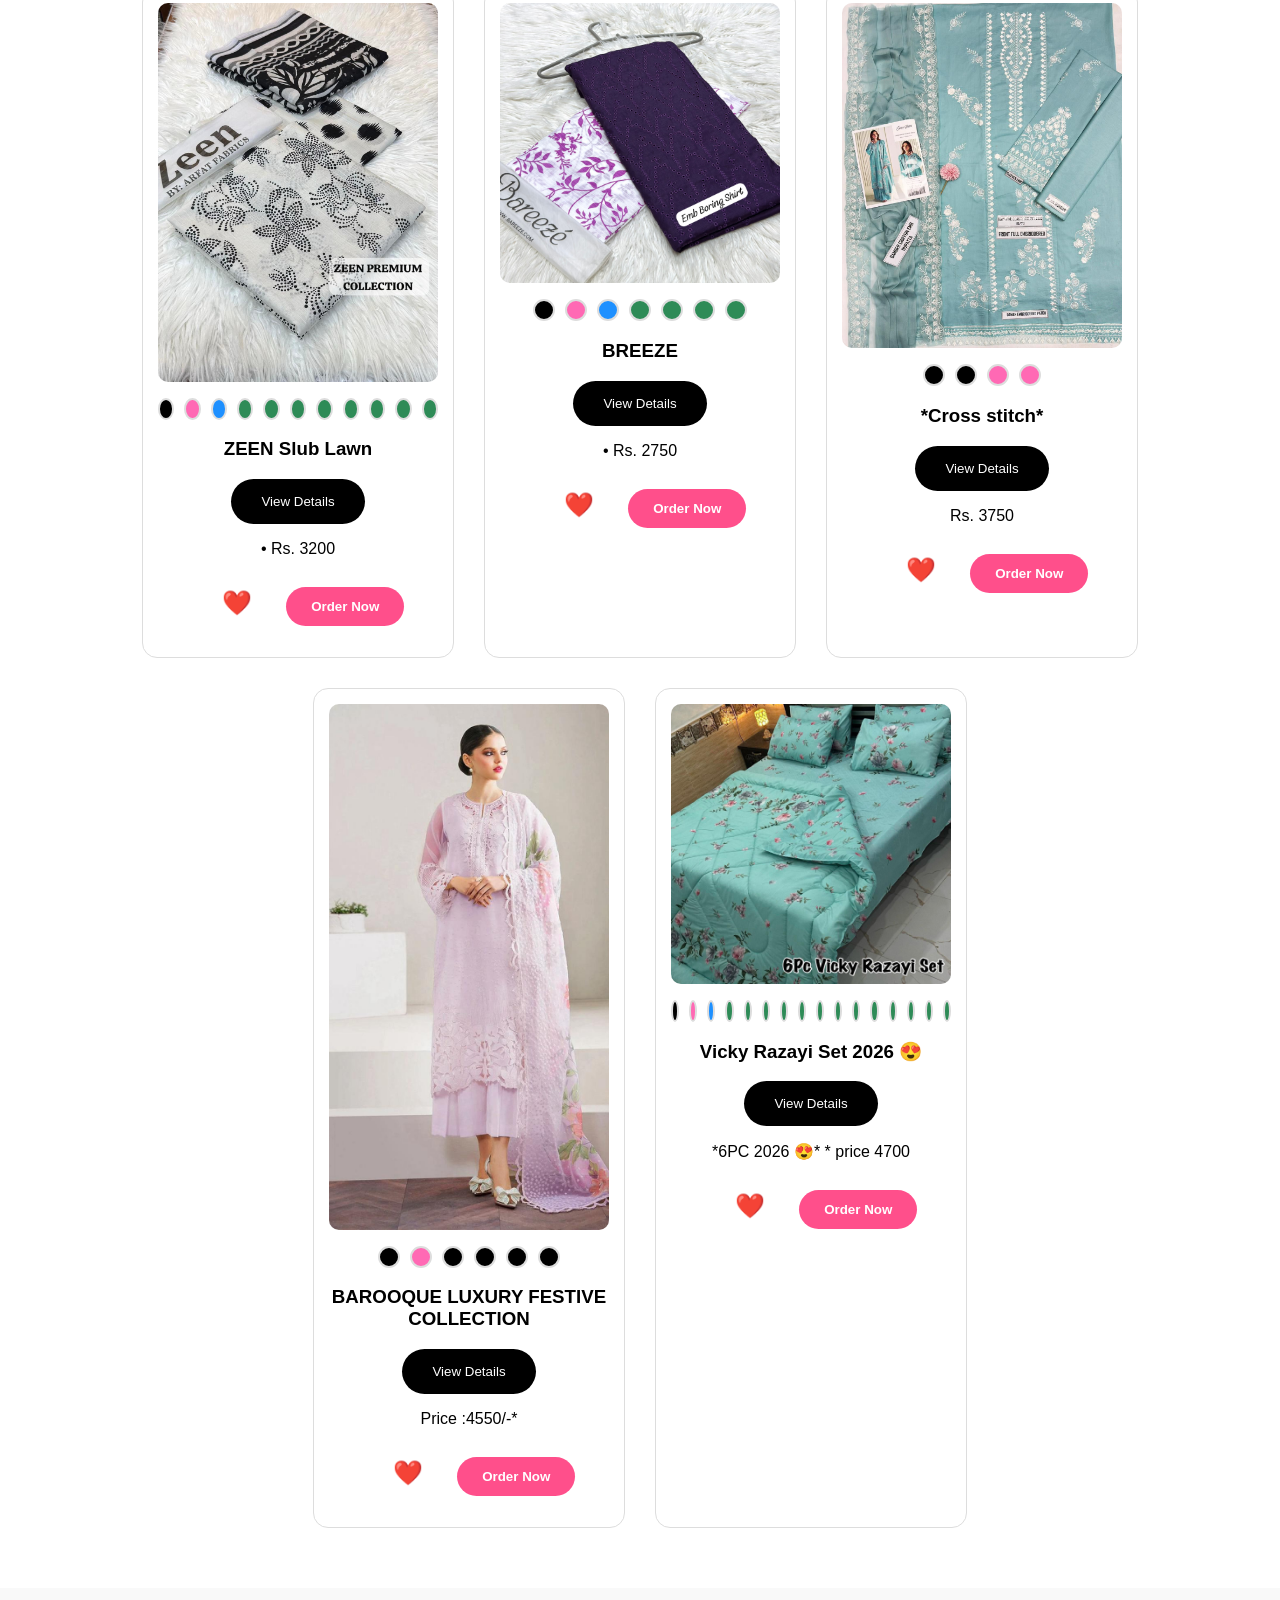
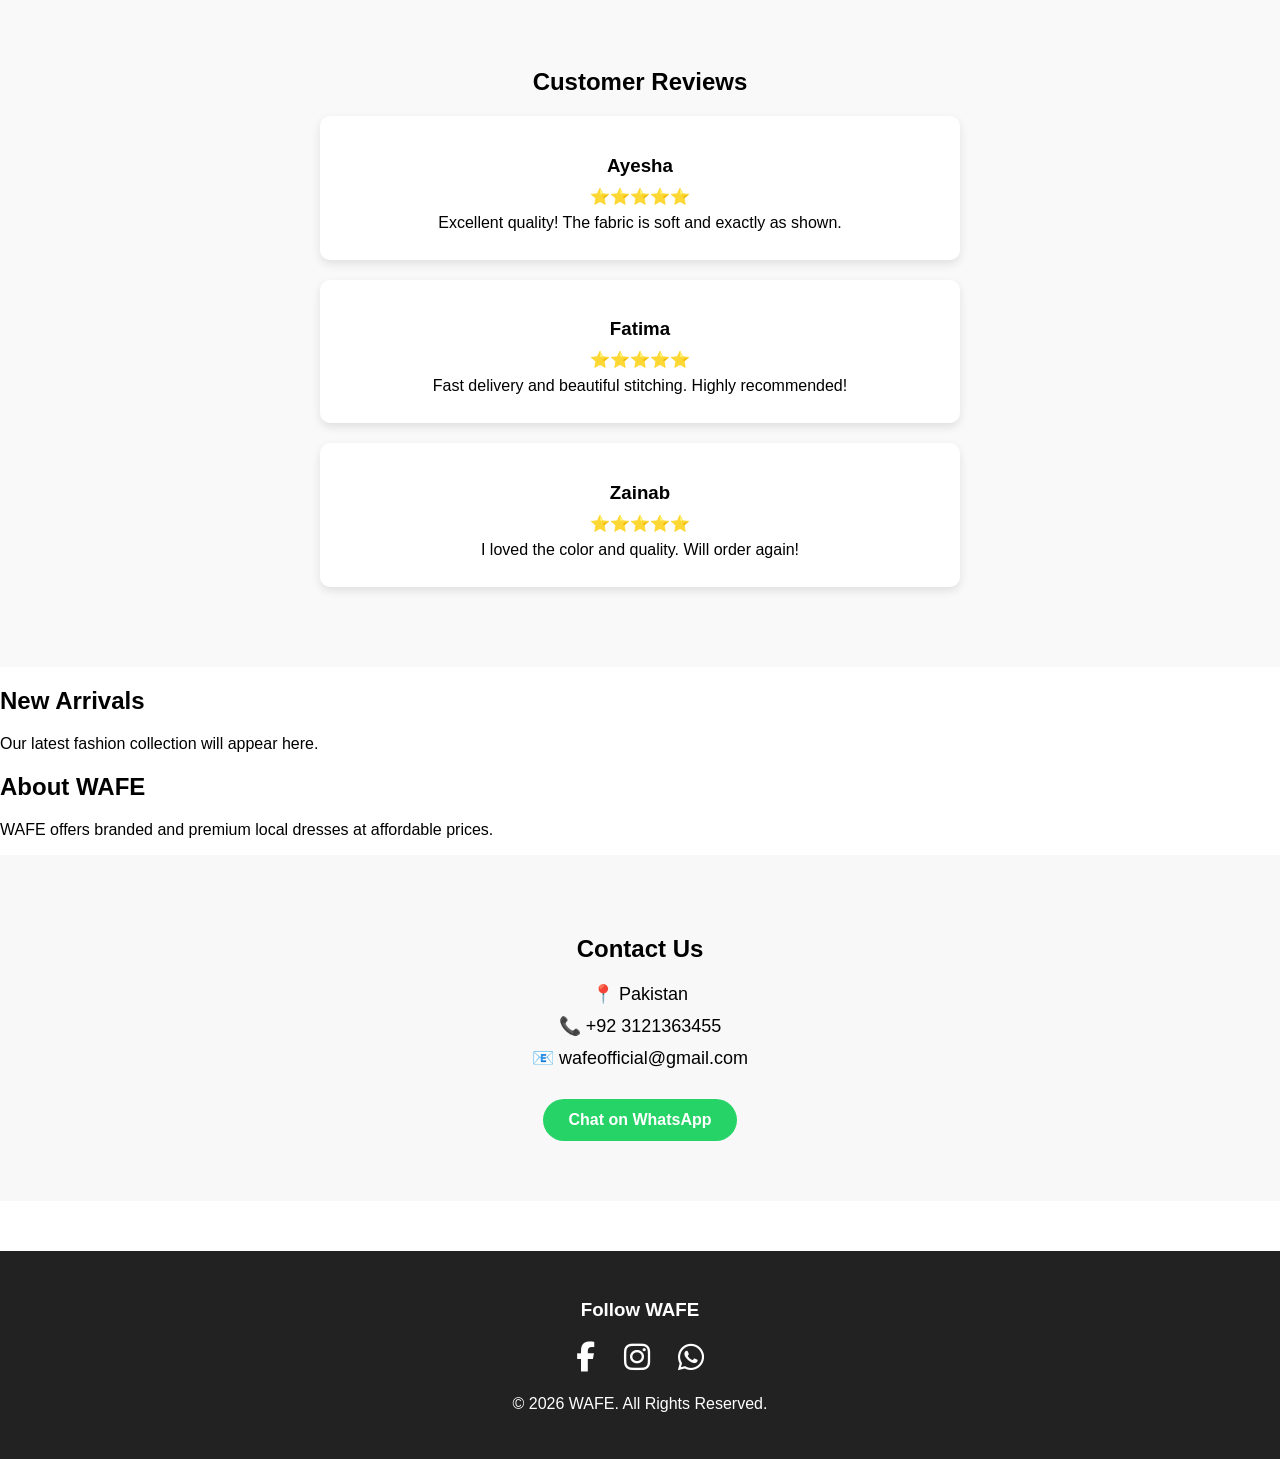
==== commit 405bd26b: "Update index.html" ====
--- a/index.html
+++ b/index.html
@@ -106,15 +106,18 @@
     <span class="dot green" onclick="changeImage('dress4','images/products/product14.jpeg')"></span>
 </div>   
 <h3>ZEEN Slub Lawn</h3>
-<p>
-    *ZEEN*
-
-• FABRIC *SLUB LAWN*
-• *⁠PRINT SLUB LAWN* SHIRT
-• *⁠PRINT LAWN VOIL* DUPATA
-• *⁠SLUB LAWN PRINT* TROUSER
-• ⁠GUARANTEED STUFF 💯
-• ⁠EASILY STICHABLE CUTTING
+    <button class="details-btn" onclick="toggleDetails('details4')">
+    View Details
+</button>
+  <div id="details24" class="product-details" style="display:none;">
+    <p><strong>Brand:</strong>   *ZEEN*</p>
+    <p><strong>Fabric:</strong>*SLUB LAWN*</p>
+    <p><strong>Shirt:</strong> Printed</p>
+    <p><strong>Trouser:</strong> printed</p>
+    <p><strong> ⁠EASILY STICHABLE CUTTING</strong> </p>
+    <p><strong> ⁠GUARANTEED STUFF 💯</strong></p>
+</div>  
+ <p>
 • ⁠Rs. 3200</p>
 <button class="wishlist-btn" onclick="addToWishlist('ZEEN SLUB Lawn')">
     ❤️
@@ -136,13 +139,17 @@
     <span class="dot green" onclick="changeImage('dress17','images/products/product23.jpeg')"></span>
 </div>   
 <h3>BREEZE</h3>
+         <button class="details-btn" onclick="toggleDetails('details4')">
+    View Details
+</button>
+  <div id="details24" class="product-details" style="display:none;">
+    <p><strong>Brand:</strong>*Breeze*</p>
+    <p><strong>Shirt:</strong>  EMBRIODERY BORING SHIRT</p>
+    <p><strong>Trouser:</strong> printed</p>
+    <p><strong> ⁠EASILY STICHABLE CUTTING</strong> </p>
+    <p><strong> ⁠GUARANTEED STUFF 💯</strong></p>
+</div>  
 <p>
-   *BAREEZE*
-
-• EMBRIODERY BORING SHIRT
-• ⁠PRINT TROUSER
-• ⁠GUARRANTED STUFF
-• ⁠EASILY STICHABLE CUTTING
 • ⁠Rs. 2750</p>
 <button class="wishlist-btn" onclick="addToWishlist('BREEZE')">
     ❤️
@@ -162,19 +169,21 @@
 
 </div>
 <h3> *Cross stitch*</h3>
-   <p> *Cross stitch*
-*Stuff: Best Quality Pure Airjet lawn 90/70*
-
-Front Full Heavy Embroidered with thread
-Sleeves Heavy Embroidered
+      <button class="details-btn" onclick="toggleDetails('details4')">
+    View Details
+</button>
+  <div id="details24" class="product-details" style="display:none;">
+    <p><strong>Brand:</strong>*Cross stitch*</p>
+    <p><strong>Fabric:</strong>* Best Quality Pure Airjet lawn 90/70*</p>
+    <p><strong>Shirt:</strong>Front Full Heavy Embroidered with thread</p>
+    <p><strong>Trouser:</strong> dyed lawn</p>
+    <p><strong>Sleeves Heavy Embroidered
  Sleeves Heavy Embroidered patches
-Bamber chiffon Emb dupatta with borders & heavy embroidery work
-Trouser dyed lawn
-Daman & sleeves Emb patches
-With Catalog & Bag
-
- _After Wash Guaranteed_
-_Same as Original_    
+Bamber chiffon Emb dupatta with borders & heavy embroidery work</strong> </p>
+    <p><strong> _After Wash Guaranteed_
+_Same as Original_  </strong></p>
+</div>  
+   <p>
 <p>Rs. 3750</p>
 <button class="wishlist-btn" onclick="addToWishlist(' *Cross stitch*')">
     ❤️
@@ -196,24 +205,24 @@
     <span class="dot black" onclick="changeImage('dress26','images/product28part.jpeg')"></span>
 </div>
 <h3>BAROOQUE LUXURY FESTIVE COLLECTION</h3>
-         <p> Brand :*BAROOQUE LUXURY FESTIVE COLLECTION*
-
-Available in 3 beautiful colour ❤️
-
-DETAIL# 
-
-ORGANZA FULLY HEAVY EMBROIDERED FRONT WITH BEAUTIFUL CUTWORK BORDER COMBINATION OF TRANSPARENT SEQUENCE N THREADS EMBELISH WITH PEARLS 
+         <button class="details-btn" onclick="toggleDetails('details4')">
+    View Details
+</button>
+  <div id="details24" class="product-details" style="display:none;">
+    <p><strong>Brand:</strong>*BAROOQUE LUXURY FESTIVE COLLECTION*</p>
+    <p><strong>Fabric:</strong>ORGANZA FULLY HEAVY EMBROIDERED FRONT WITH BEAUTIFUL CUTWORK BORDER COMBINATION OF TRANSPARENT SEQUENCE N THREADS EMBELISH WITH PEARLS 
 
 EMBROIDERED CUTWORK NECK PATCH EMBELISH WITH PEARLS GIVEN SEPERATELY 
 
 ORGANZA FULLY HEAVY EMBROIDERED SELEEVES WITH CUFF BORDER EMBELISH WITH PEARLS 
 
 ORGANZA DYED BACK 
-
-SATIN SILK DYED TROUSER 
-
-ORGANZA DIGITAL PRINTED DUPATTA WITH FULLY HEAVY EMBROIDERED 4SIDE CUTWORK BORDERS ATTACHED 
-Jazakallah khairan</p>
+</p>
+    <p><strong>Shirt:</strong>Front Full Heavy Embroidered with thread</p>
+    <p><strong>Trouser:</strong>SATIN SILK DYED TROUSER </p>
+    <p><strong>ORGANZA DIGITAL PRINTED DUPATTA WITH FULLY HEAVY EMBROIDERED 4SIDE CUTWORK BORDERS ATTACHED </strong> </p>
+    <p><strong>   </strong></p>
+</div>  
 <p>Price :4550/-*</p>
 <button class="wishlist-btn" onclick="addToWishlist('BAROOQUE LUXURY FESTIVE COLLECTION')">
     ❤️
@@ -244,15 +253,20 @@
        <span class="dot green" onclick="changeImage('product29','images/product44.jpeg')"></span>
 </div>   
 <h3>Vicky Razayi Set 2026 😍</h3>
-<p>
-   *6PC Vicky Razayi Set 2026 😍*
-
-Stuff : Mix Cotton
-500 GSM filling
-*King Size*
+     <button class="details-btn" onclick="toggleDetails('details4')">
+    View Details
+</button>
+  <div id="details24" class="product-details" style="display:none;">
+    <p><strong>Brand:</strong>* Vicky Razayi Set*</p>
+    <p><strong>Stuff :</strong>* Mix Cotton* 500 GSM filling</p>
+    <p><strong>Shirt:</strong>Front Full Heavy Embroidered with thread</p>
+    <p><strong>size:</strong> *King Size*
 1 Razayi 90/95 inch
 1 Bedsheet 90/95 inch
-4 Pillow Cover 19/29 inch
+4 Pillow Cover 19/29 inch</p>
+</div>  
+<p>
+   *6PC 2026 😍*
 * price 4700</p>
 <button class="wishlist-btn" onclick="addToWishlist('Vicky Razayi Set 2026 ')">
     ❤️
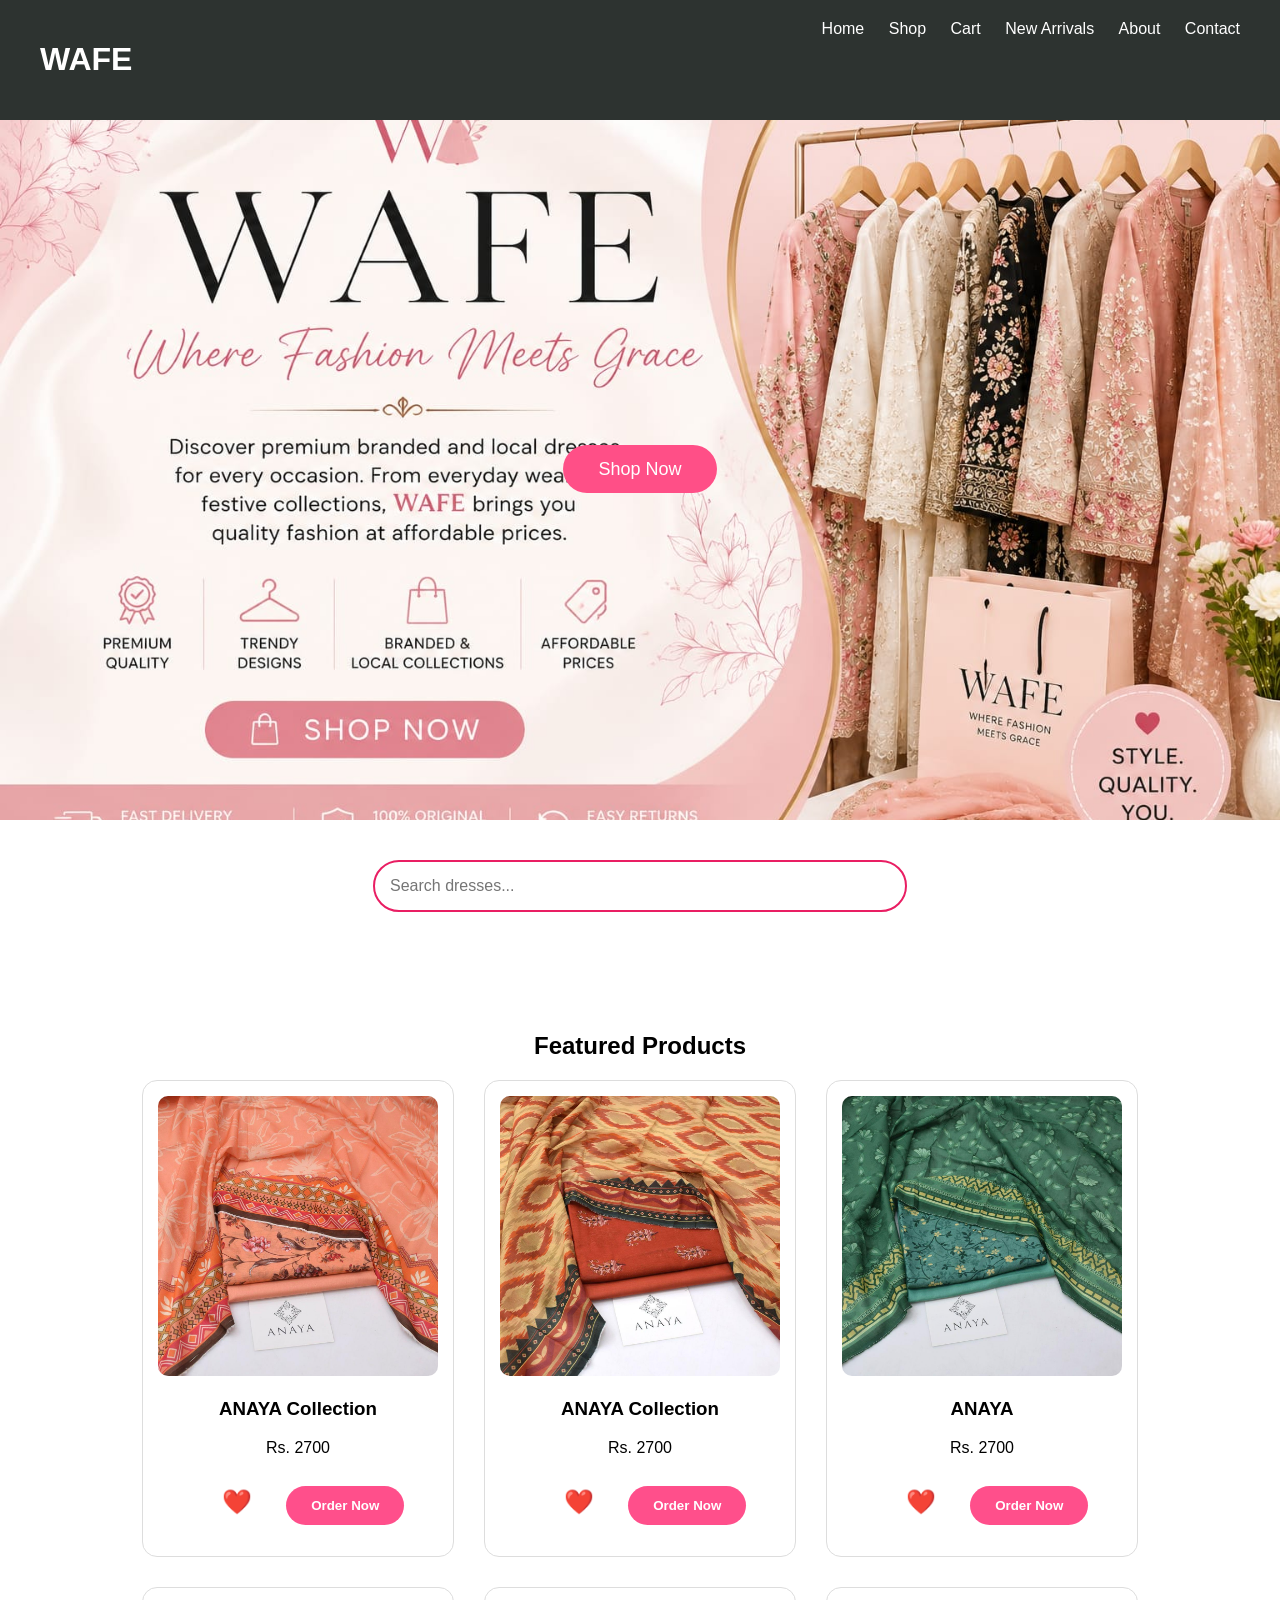
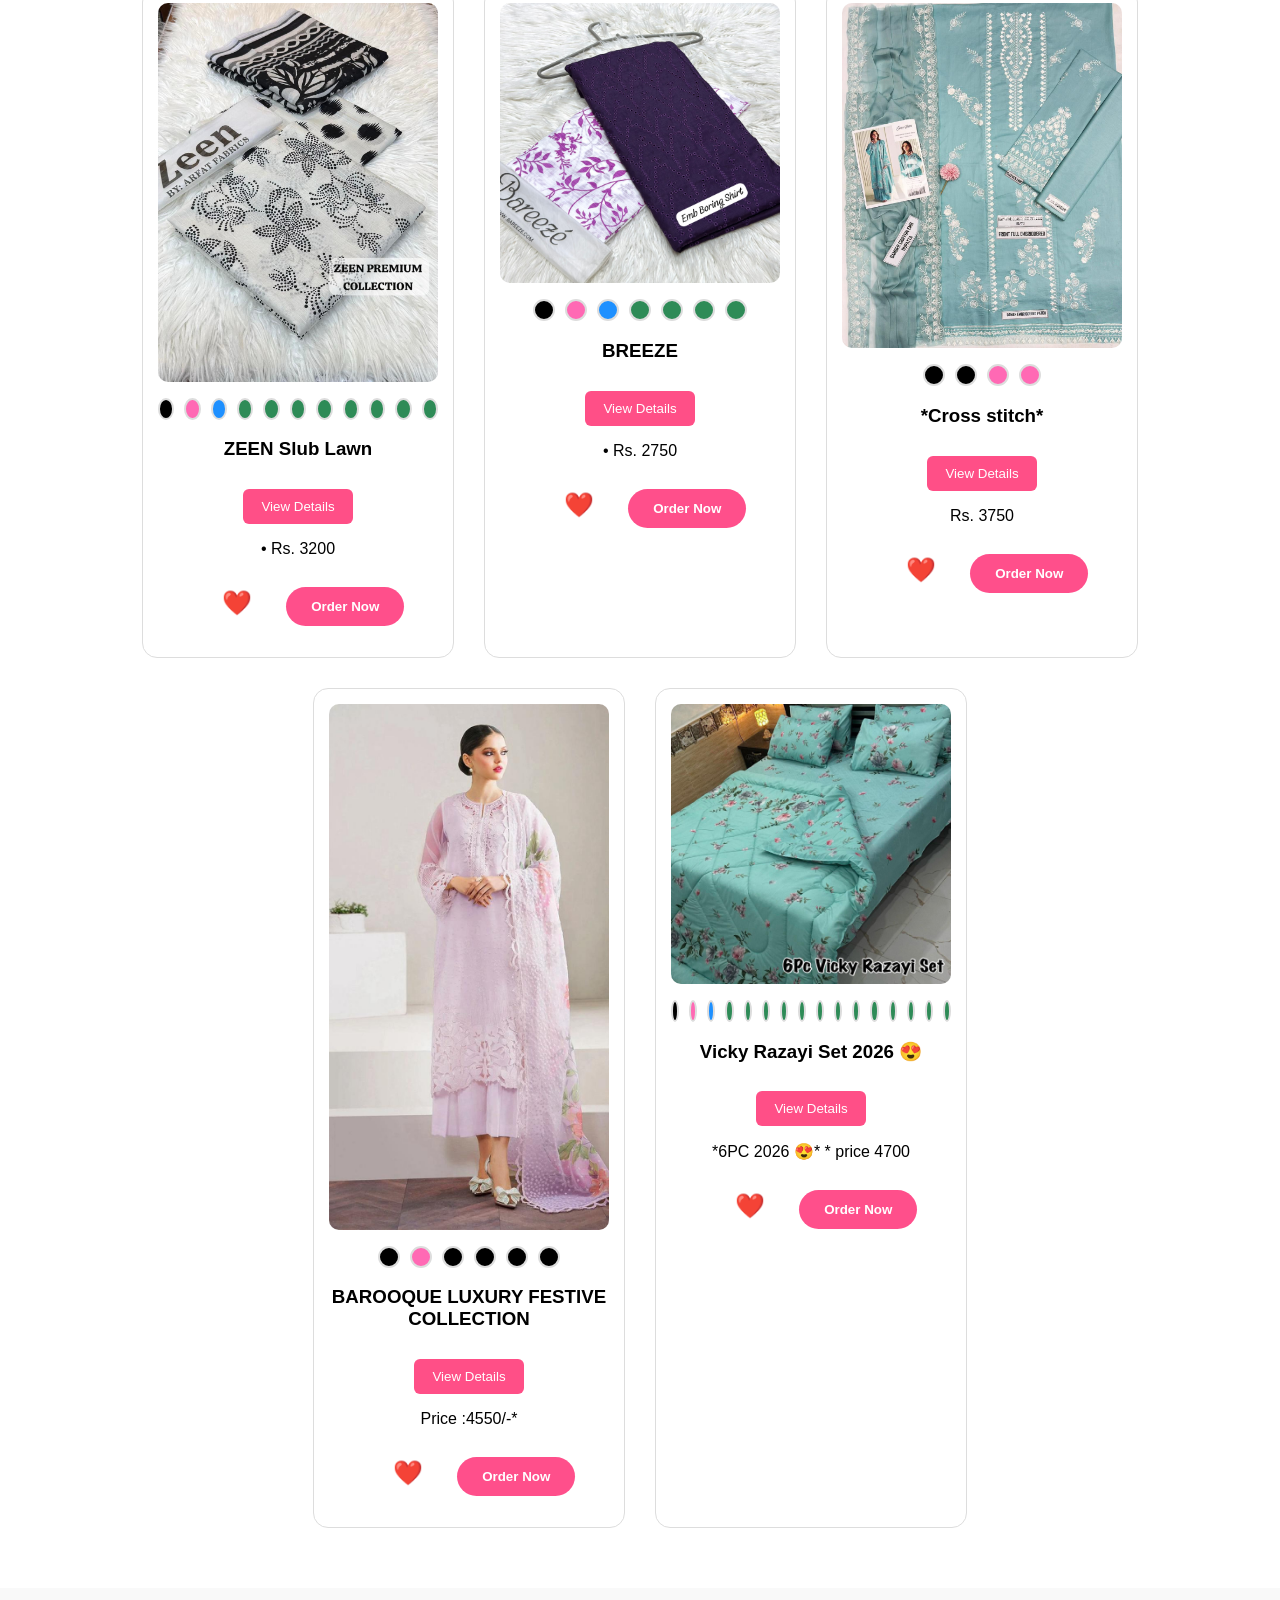
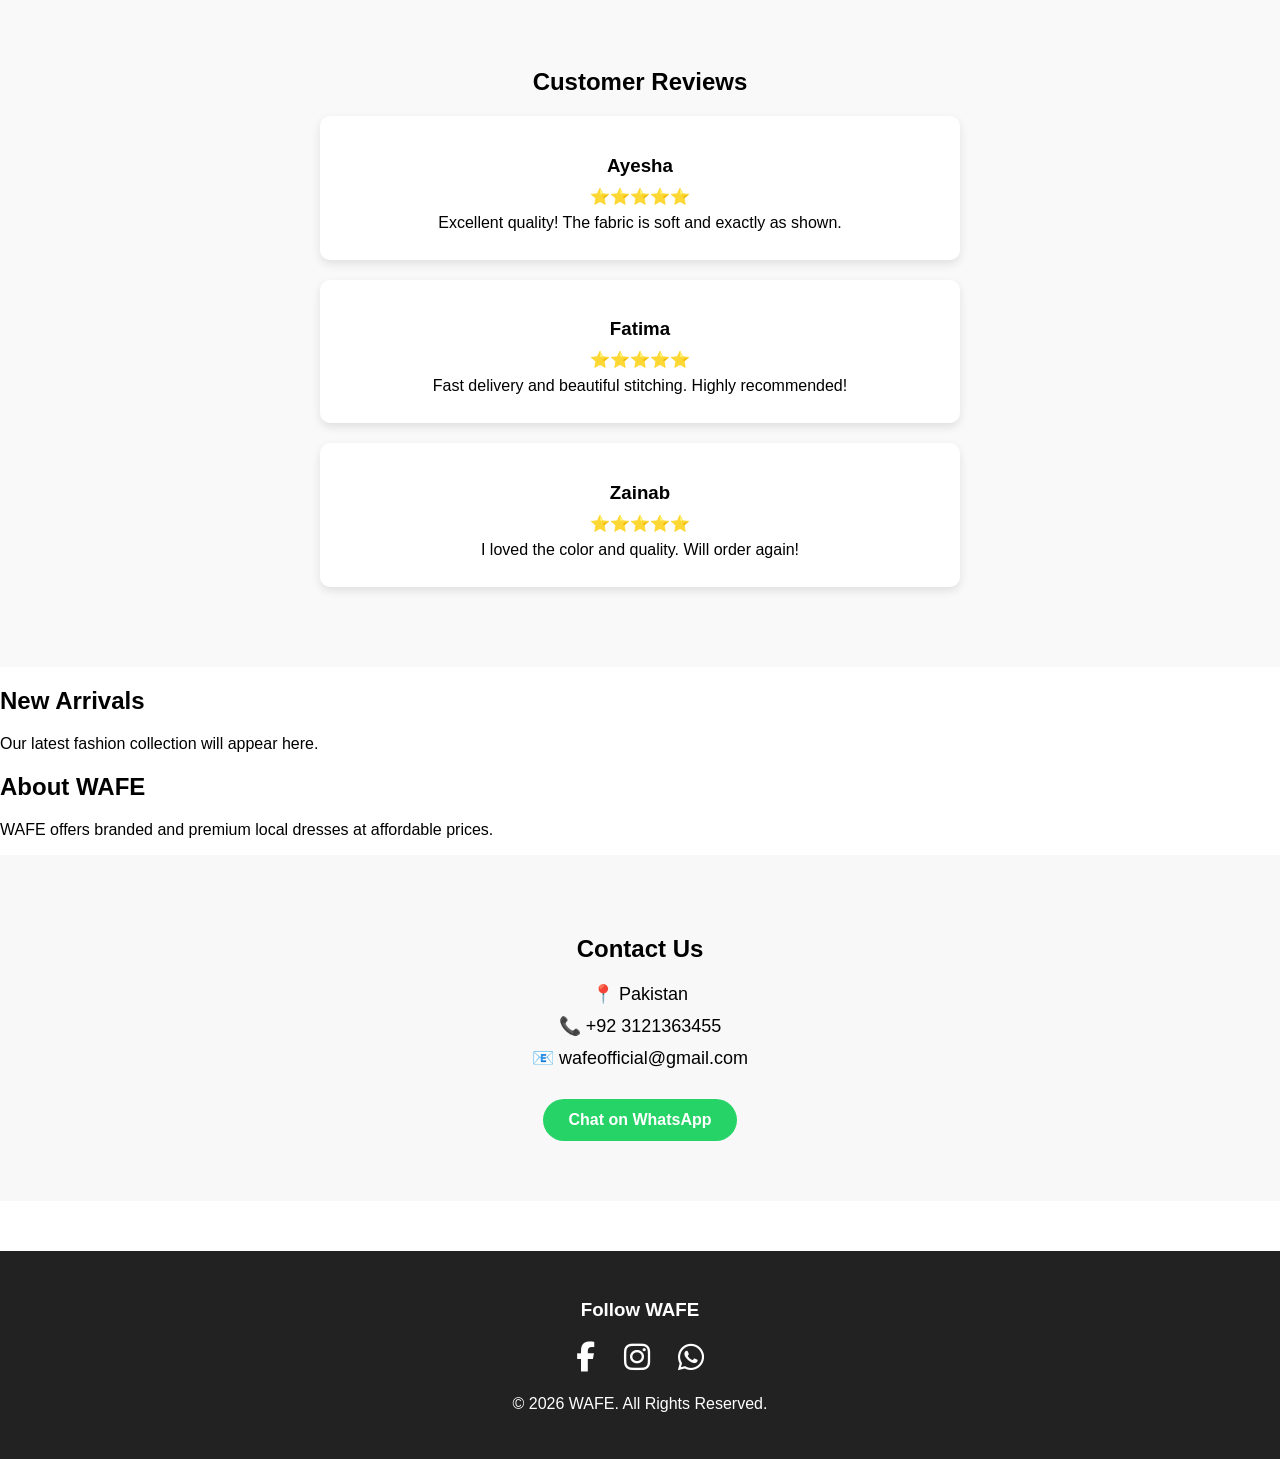
==== commit 378bc3ef: "Update index.html" ====
--- a/index.html
+++ b/index.html
@@ -106,7 +106,7 @@
     <span class="dot green" onclick="changeImage('dress4','images/products/product14.jpeg')"></span>
 </div>   
 <h3>ZEEN Slub Lawn</h3>
-    <button class="details-btn" onclick="toggleDetails('details4')">
+    <button class="details-btn" onclick="toggleDetails('details24')">
     View Details
 </button>
   <div id="details24" class="product-details" style="display:none;">
@@ -139,7 +139,7 @@
     <span class="dot green" onclick="changeImage('dress17','images/products/product23.jpeg')"></span>
 </div>   
 <h3>BREEZE</h3>
-         <button class="details-btn" onclick="toggleDetails('details4')">
+         <button class="details-btn" onclick="toggleDetails('details24')">
     View Details
 </button>
   <div id="details24" class="product-details" style="display:none;">
@@ -169,7 +169,7 @@
 
 </div>
 <h3> *Cross stitch*</h3>
-      <button class="details-btn" onclick="toggleDetails('details4')">
+      <button class="details-btn" onclick="toggleDetails('details24')">
     View Details
 </button>
   <div id="details24" class="product-details" style="display:none;">
@@ -205,7 +205,7 @@
     <span class="dot black" onclick="changeImage('dress26','images/product28part.jpeg')"></span>
 </div>
 <h3>BAROOQUE LUXURY FESTIVE COLLECTION</h3>
-         <button class="details-btn" onclick="toggleDetails('details4')">
+         <button class="details-btn" onclick="toggleDetails('details24')">
     View Details
 </button>
   <div id="details24" class="product-details" style="display:none;">
@@ -253,7 +253,7 @@
        <span class="dot green" onclick="changeImage('product29','images/product44.jpeg')"></span>
 </div>   
 <h3>Vicky Razayi Set 2026 😍</h3>
-     <button class="details-btn" onclick="toggleDetails('details4')">
+     <button class="details-btn" onclick="toggleDetails('details24')">
     View Details
 </button>
   <div id="details24" class="product-details" style="display:none;">
--- a/style.css
+++ b/style.css
@@ -299,4 +299,25 @@
 .dot:hover{
     transform:scale(1.2);
 }
-
+.product-details{
+    background:#fff8f9;
+    border:1px solid #f4b6c2;
+    border-radius:8px;
+    padding:15px;
+    margin-top:10px;
+    text-align:left;
+}
+
+.details-btn{
+    background:#ff4f87;
+    color:white;
+    border:none;
+    padding:10px 18px;
+    border-radius:6px;
+    cursor:pointer;
+    margin-top:10px;
+}
+
+.details-btn:hover{
+    background:#e63b73;
+}
